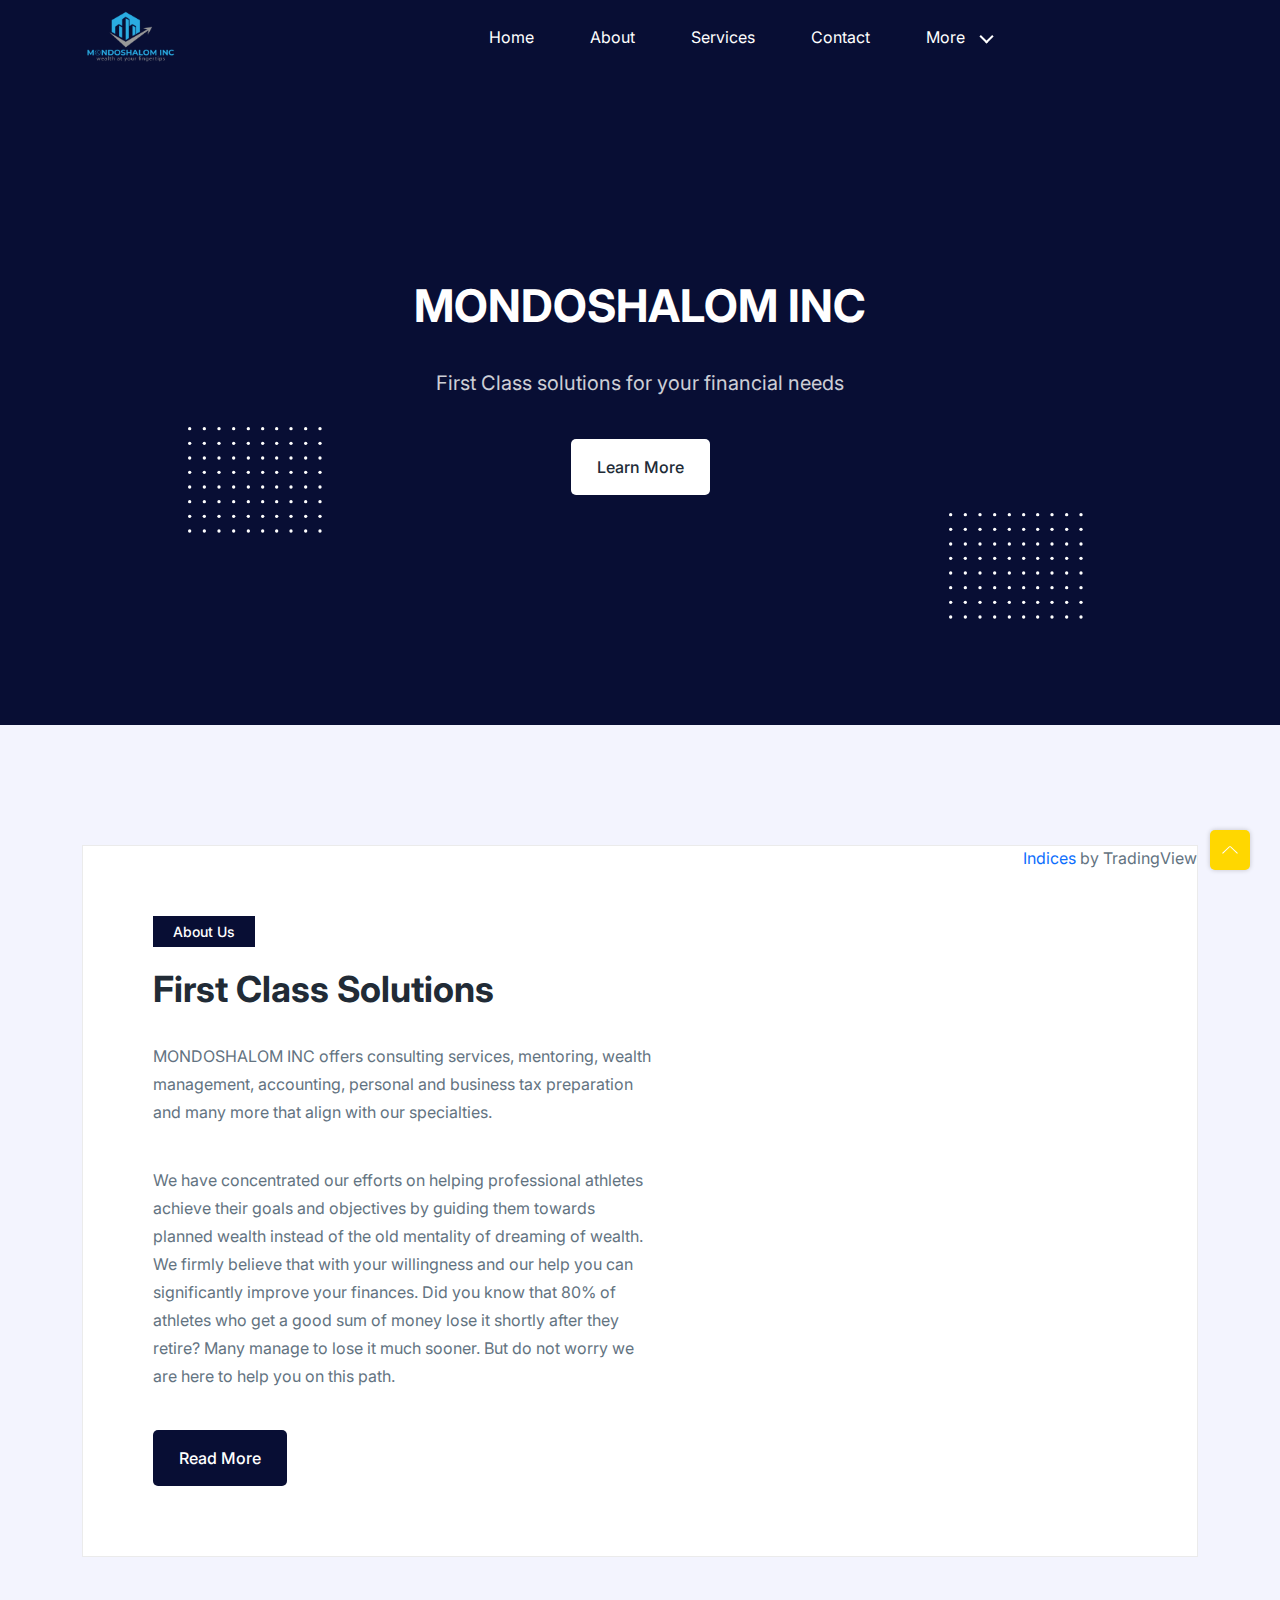
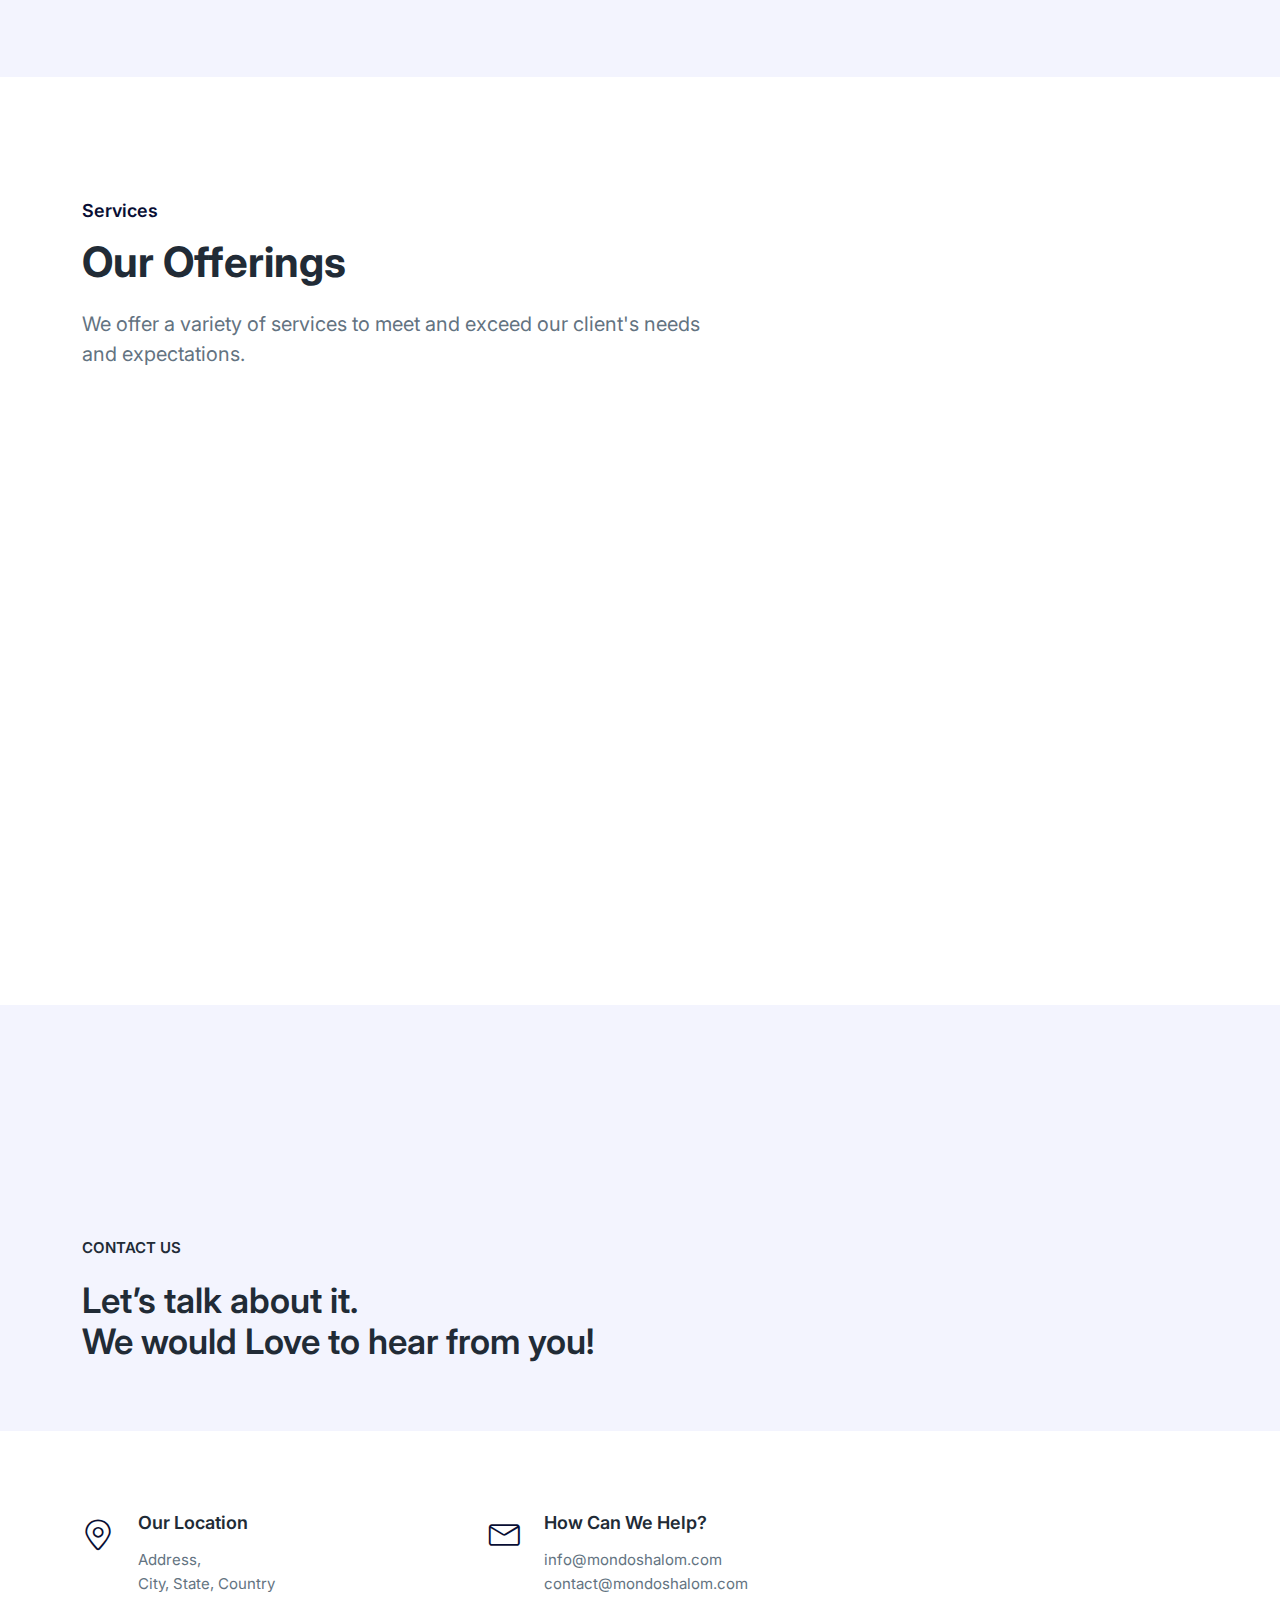
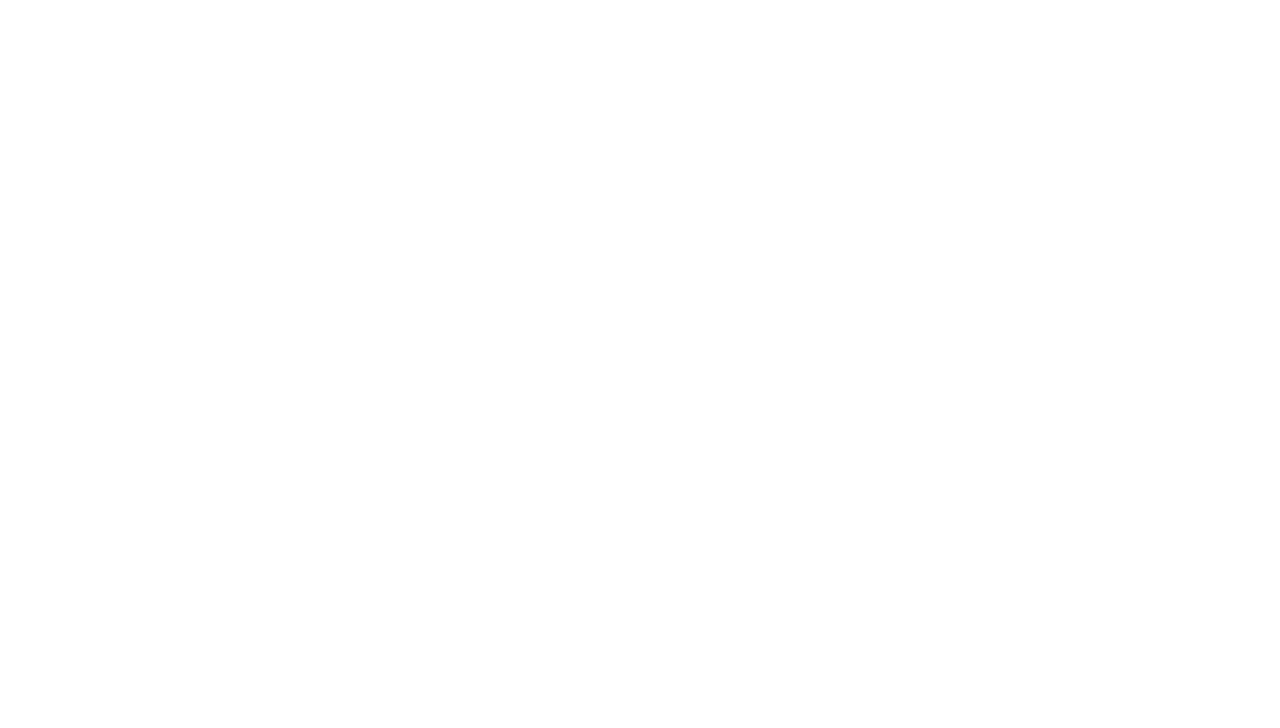
==== index.html @ 5e921f18 "Initial Upload" ====
<!DOCTYPE html>
<html lang="en">
  <head>
    <meta charset="UTF-8" />
    <meta http-equiv="X-UA-Compatible" content="IE=edge" />
    <meta name="viewport" content="width=device-width, initial-scale=1.0" />
    <title>MONDOSHALOM | Financial Services</title>

    <!-- Primary Meta Tags -->
<meta name="title" content="MONDOSHALOM">
<meta name="description" content="First Class solutions for your financial needs">

<!-- Open Graph / Facebook -->
<meta property="og:type" content="website">
<meta property="og:url" content="mondoshalom.com">
<meta property="og:title" content="MONDOSHALOM">
<meta property="og:description" content="First Class solutions for your financial needs">
<meta property="og:image" content="https://mondoshalom.com/logo.png">

<!-- Twitter -->
<meta property="twitter:card" content="summary_large_image">
<meta property="twitter:url" content="mondoshalom.com">
<meta property="twitter:title" content="MONDOSHALOM">
<meta property="twitter:description" content="First Class solutions for your financial needs">
<meta property="twitter:image" content="https://mondoshalom.com/logo.png">

    <!--====== Favicon Icon ======-->
    <link
      rel="shortcut icon"
      href="assets/images/favicon.svg"
      type="image/svg"
    />

    <!-- ===== All CSS files ===== -->
    <link rel="stylesheet" href="assets/css/bootstrap.min.css" />
    <link rel="stylesheet" href="assets/css/animate.css" />
    <link rel="stylesheet" href="assets/css/lineicons.css" />
    <link rel="stylesheet" href="assets/css/ud-styles.css" />

    <!-- ==== CoinMarketCap ==== -->
    <script type="text/javascript" src="https://files.coinmarketcap.com/static/widget/coinMarquee.js"></script>
  </head>
  <body>
    <!-- ====== Header Start ====== -->
    <header class="ud-header">
      <div class="container">
        <div class="row">
          <div class="col-lg-12">
            <nav class="navbar navbar-expand-lg">
              <a class="navbar-brand" href="index.html">
                <img src="assets/images/logo/logo.svg" alt="Logo" />
              </a>
              <button class="navbar-toggler">
                <span class="toggler-icon"> </span>
                <span class="toggler-icon"> </span>
                <span class="toggler-icon"> </span>
              </button>

              <div class="navbar-collapse">
                <ul id="nav" class="navbar-nav mx-auto">
                  <li class="nav-item">
                    <a class="ud-menu-scroll" href="#home">Home</a>
                  </li>
                  <li class="nav-item">
                    <a class="ud-menu-scroll" href="#about">About</a>
                  </li>
                  <li class="nav-item">
                    <a class="ud-menu-scroll" href="#services">Services</a>
                  </li>
                  <li class="nav-item">
                    <a class="ud-menu-scroll" href="#contact">Contact</a>
                  </li>
                  <li class="nav-item nav-item-has-children">
                    <a href="javascript:void(0)"> More </a>
                    <ul class="ud-submenu">
                      <!--
                      <li class="ud-submenu-item">
                        <a href="projects.html" class="ud-submenu-link">
                          Our Projects
                        </a>
                      </li>
                      -->
                      <li class="ud-submenu-item">
                        <a href="team.html" class="ud-submenu-link">
                          Our Team
                        </a>
                      </li>
                    </ul>
                  </li>
                </ul>
              </div>

            </nav>
          </div>
        </div>
      </div>
    </header>
    <!-- ====== Header End ====== -->

    <!-- ====== Hero Start ====== -->
    <section class="ud-hero" id="home">
      <div class="container">
        <div class="row">
          <div class="col-lg-12">
            </br></br></br></br>
            <div class="ud-hero-content wow fadeInUp" data-wow-delay=".2s">
              <h1 class="ud-hero-title">
                MONDOSHALOM INC
              </h1>
              <p class="ud-hero-desc">
                First Class solutions for your financial needs
              </p>
              <ul class="ud-hero-buttons">
                <li>
                  <a href="#about" class="ud-main-btn ud-white-btn">
                    Learn More
                  </a>
                </li>
              </ul>
            </div>
            <div class="ud-hero-image wow fadeInUp" data-wow-delay=".25s">
              <!--<img src="assets/images/hero/hero-image.svg" alt="hero-image" />-->
              <img
                src="assets/images/hero/dotted-shape.svg"
                alt="shape"
                class="shape shape-1"
              />
              <img
                src="assets/images/hero/dotted-shape.svg"
                alt="shape"
                class="shape shape-2"
              />
            </div>
            </br></br></br></br></br></br></br></br>
          </div>
        </div>
      </div>
      <!-- ====== CoinMarketCap Marquee (Top 25) ====== -->
      <div id="coinmarketcap-widget-marquee" coins="1,1027,825,3408,1839,4687,52,2010,5426,74,6636,3890,4943,5994,1958,5805,1321,3957,3717,7083,2,3794,4195,1975,6535" currency="USD" theme="dark" transparent="false" show-symbol-logo="true"></div>
    </section>
    <!-- ====== Hero End ====== -->

    <!-- ====== About Start ====== -->
    <section id="about" class="ud-about">
      <div class="container">
        <div class="ud-about-wrapper wow fadeInUp" data-wow-delay=".2s">
          <div class="ud-about-content-wrapper">
            <div class="ud-about-content">
              <span class="tag">About Us</span>
              <h2>First Class Solutions</h2>
              <p>
                MONDOSHALOM INC offers consulting services, mentoring, wealth management, accounting, personal and business tax preparation and many more that align with our specialties.
              </p>

              <p>
                We have concentrated our efforts on helping professional athletes achieve their goals and objectives by guiding them towards planned wealth instead of the old mentality of dreaming of wealth. We firmly believe that with your willingness and our help you can significantly improve your finances. Did you know that 80% of athletes who get a good sum of money lose it shortly after they retire? Many manage to lose it much sooner. But do not worry we are here to help you on this path.
              </p>
              <a href="#services" class="ud-main-btn">Read More</a>
            </div>
          </div>
          <!--
          <div class="ud-about-image">
            <img src="assets/images/about/about-image.svg" alt="about-image" />
          </div>
          -->
          <div class="ud-about-image">
            <!-- TradingView Widget BEGIN -->
            <div class="tradingview-widget-container">
              <div class="tradingview-widget-container__widget"></div>
              <div class="tradingview-widget-copyright"><a href="https://www.tradingview.com/markets/indices/" rel="noopener" target="_blank"><span class="blue-text">Indices</span></a> by TradingView</div>
              <script type="text/javascript" src="https://s3.tradingview.com/external-embedding/embed-widget-market-overview.js" async>
              {
              "colorTheme": "light",
              "dateRange": "12M",
              "showChart": true,
              "locale": "en",
              "width": "350px",
              "height": "450px",
              "largeChartUrl": "",
              "isTransparent": false,
              "showSymbolLogo": true,
              "showFloatingTooltip": false,
              "plotLineColorGrowing": "rgba(41, 98, 255, 1)",
              "plotLineColorFalling": "rgba(41, 98, 255, 1)",
              "gridLineColor": "rgba(240, 243, 250, 0)",
              "scaleFontColor": "rgba(120, 123, 134, 1)",
              "belowLineFillColorGrowing": "rgba(41, 98, 255, 0.12)",
              "belowLineFillColorFalling": "rgba(41, 98, 255, 0.12)",
              "belowLineFillColorGrowingBottom": "rgba(41, 98, 255, 0)",
              "belowLineFillColorFallingBottom": "rgba(41, 98, 255, 0)",
              "symbolActiveColor": "rgba(41, 98, 255, 0.12)",
              "tabs": [
                {
                  "title": "Indices",
                  "symbols": [
                    {
                      "s": "FOREXCOM:SPXUSD",
                      "d": "S&P 500"
                    },
                    {
                      "s": "FOREXCOM:NSXUSD",
                      "d": "US 100"
                    },
                    {
                      "s": "FOREXCOM:DJI",
                      "d": "Dow 30"
                    },
                    {
                      "s": "INDEX:NKY",
                      "d": "Nikkei 225"
                    },
                    {
                      "s": "INDEX:DEU40",
                      "d": "DAX Index"
                    },
                    {
                      "s": "FOREXCOM:UKXGBP",
                      "d": "UK 100"
                    }
                  ],
                  "originalTitle": "Indices"
                }
              ]
            }
              </script>
            </div>
            <!-- TradingView Widget END -->
          </div>

        </div>
      </div>
    </section>
    <!-- ====== About End ====== -->

    <!-- ====== Features Start ====== -->
    <section id="services" class="ud-features">
      <div class="container">
        <div class="row">
          <div class="col-lg-12">
            <div class="ud-section-title">
              <span>Services</span>
              <h2>Our Offerings</h2>
              <p>
                We offer a variety of services to meet and exceed our client's needs and expectations. 
              </p>
            </div>
          </div>
        </div>
        <div class="row">
          <div class="col-xl-3 col-lg-3 col-sm-6">
            <div class="ud-single-feature wow fadeInUp" data-wow-delay=".1s">
              <div class="ud-feature-icon">
                <i class="lni lni-consulting"></i>
              </div>
              <div class="ud-feature-content">
                <h3 class="ud-feature-title">Consulting Services</h3>
                <p class="ud-feature-desc">
                  We have answers to all your finacial questions.
                </p>
              </div>
            </div>
          </div>
          <div class="col-xl-3 col-lg-3 col-sm-6">
            <div class="ud-single-feature wow fadeInUp" data-wow-delay=".15s">
              <div class="ud-feature-icon">
                <i class="lni lni-money-protection"></i>
              </div>
              <div class="ud-feature-content">
                <h3 class="ud-feature-title">Wealth Management</h3>
                <p class="ud-feature-desc">
                  Best-in-class strategies to help you manage your wealth.
                </p>
              </div>
            </div>
          </div>
          <div class="col-xl-3 col-lg-3 col-sm-6">
            <div class="ud-single-feature wow fadeInUp" data-wow-delay=".2s">
              <div class="ud-feature-icon">
                <i class="lni lni-support"></i>
              </div>
              <div class="ud-feature-content">
                <h3 class="ud-feature-title">Mentoring</h3>
                <p class="ud-feature-desc">
                  Need a mentor? You came to the right place. 
                </p>
              </div>
            </div>
          </div>
          <div class="col-xl-3 col-lg-3 col-sm-6">
            <div class="ud-single-feature wow fadeInUp" data-wow-delay=".25s">
              <div class="ud-feature-icon">
                <i class="lni lni-files"></i>
              </div>
              <div class="ud-feature-content">
                <h3 class="ud-feature-title">Accounting</h3>
                <p class="ud-feature-desc">
                  Help you to learn how to manage your finaces.
                </p>
              </div>
            </div>
          </div>
          <div class="col-xl-3 col-lg-3 col-sm-6">
            <div class="ud-single-feature wow fadeInUp" data-wow-delay=".25s">
              <div class="ud-feature-icon">
                <i class="lni lni-layers"></i>
              </div>
              <div class="ud-feature-content">
                <h3 class="ud-feature-title">Personal Tax Prep</h3>
                <p class="ud-feature-desc">
                  Personal tax preparation assistance.
                </p>
              </div>
            </div>
          </div>
          <div class="col-xl-3 col-lg-3 col-sm-6">
            <div class="ud-single-feature wow fadeInUp" data-wow-delay=".25s">
              <div class="ud-feature-icon">
                <i class="lni lni-layers"></i>
              </div>
              <div class="ud-feature-content">
                <h3 class="ud-feature-title">Business Tax Prep</h3>
                <p class="ud-feature-desc">
                  Tax preparation assistance for your business.
                </p>
              </div>
            </div>
          </div>
          <div class="col-xl-3 col-lg-3 col-sm-6">
            <div class="ud-single-feature wow fadeInUp" data-wow-delay=".25s">
              <div class="ud-feature-icon">
                <i class="lni lni-checkmark-circle"></i>
              </div>
              <div class="ud-feature-content">
                <h3 class="ud-feature-title">And more</h3>
                <p class="ud-feature-desc">
                  <a href="#contact">Inquire</a> to learn what else we can offer you.
                </p>
              </div>
            </div>
          </div>
        </div>
      </div>
    </section>
    <!-- ====== Features End ====== -->

    <!-- ====== FAQ Start ====== -->
    <!--
    <section id="faq" class="ud-faq">
      <div class="shape">
        <img src="assets/images/faq/shape.svg" alt="shape" />
      </div>
      <div class="container">
        <div class="row">
          <div class="col-lg-12">
            <div class="ud-section-title text-center mx-auto">
              <span>FAQ</span>
              <h2>Any Questions? Answered</h2>
              <p>
                Don't see your questions listed here? Send us a <a href="#contact">message</a> and we will get in touch with you. 
              </p>
            </div>
          </div>
        </div>

        <div class="row">
          <div class="col-lg-6">
            <div class="ud-single-faq wow fadeInUp" data-wow-delay=".1s">
              <div class="accordion">
                <button
                  class="ud-faq-btn collapsed"
                  data-bs-toggle="collapse"
                  data-bs-target="#collapseOne"
                >
                  <span class="icon flex-shrink-0">
                    <i class="lni lni-chevron-down"></i>
                  </span>
                  <span>FAQ 1</span>
                </button>
                <div id="collapseOne" class="accordion-collapse collapse">
                  <div class="ud-faq-body">
                    Lorem Ipsum is simply dummy text of the printing and
                    typesetting industry. Lorem Ipsum has been the industry's
                    standard dummy text ever since the 1500s, when an unknown
                    printer took a galley of type and scrambled it to make a
                    type specimen book.
                  </div>
                </div>
              </div>
            </div>
            <div class="ud-single-faq wow fadeInUp" data-wow-delay=".15s">
              <div class="accordion">
                <button
                  class="ud-faq-btn collapsed"
                  data-bs-toggle="collapse"
                  data-bs-target="#collapseTwo"
                >
                  <span class="icon flex-shrink-0">
                    <i class="lni lni-chevron-down"></i>
                  </span>
                  <span>FAQ 2</span>
                </button>
                <div id="collapseTwo" class="accordion-collapse collapse">
                  <div class="ud-faq-body">
                    Lorem Ipsum is simply dummy text of the printing and
                    typesetting industry. Lorem Ipsum has been the industry's
                    standard dummy text ever since the 1500s, when an unknown
                    printer took a galley of type and scrambled it to make a
                    type specimen book.
                  </div>
                </div>
              </div>
            </div>
            <div class="ud-single-faq wow fadeInUp" data-wow-delay=".2s">
              <div class="accordion">
                <button
                  class="ud-faq-btn collapsed"
                  data-bs-toggle="collapse"
                  data-bs-target="#collapseThree"
                >
                  <span class="icon flex-shrink-0">
                    <i class="lni lni-chevron-down"></i>
                  </span>
                  <span>FAQ 3</span>
                </button>
                <div id="collapseThree" class="accordion-collapse collapse">
                  <div class="ud-faq-body">
                    Lorem Ipsum is simply dummy text of the printing and
                    typesetting industry. Lorem Ipsum has been the industry's
                    standard dummy text ever since the 1500s, when an unknown
                    printer took a galley of type and scrambled it to make a
                    type specimen book.
                  </div>
                </div>
              </div>
            </div>
          </div>
          <div class="col-lg-6">
            <div class="ud-single-faq wow fadeInUp" data-wow-delay=".1s">
              <div class="accordion">
                <button
                  class="ud-faq-btn collapsed"
                  data-bs-toggle="collapse"
                  data-bs-target="#collapseFour"
                >
                  <span class="icon flex-shrink-0">
                    <i class="lni lni-chevron-down"></i>
                  </span>
                  <span>FAQ 4</span>
                </button>
                <div id="collapseFour" class="accordion-collapse collapse">
                  <div class="ud-faq-body">
                    Lorem Ipsum is simply dummy text of the printing and
                    typesetting industry. Lorem Ipsum has been the industry's
                    standard dummy text ever since the 1500s, when an unknown
                    printer took a galley of type and scrambled it to make a
                    type specimen book.
                  </div>
                </div>
              </div>
            </div>
            <div class="ud-single-faq wow fadeInUp" data-wow-delay=".15s">
              <div class="accordion">
                <button
                  class="ud-faq-btn collapsed"
                  data-bs-toggle="collapse"
                  data-bs-target="#collapseFive"
                >
                  <span class="icon flex-shrink-0">
                    <i class="lni lni-chevron-down"></i>
                  </span>
                  <span>FAQ 5</span>
                </button>
                <div id="collapseFive" class="accordion-collapse collapse">
                  <div class="ud-faq-body">
                    Lorem Ipsum is simply dummy text of the printing and
                    typesetting industry. Lorem Ipsum has been the industry's
                    standard dummy text ever since the 1500s, when an unknown
                    printer took a galley of type and scrambled it to make a
                    type specimen book.
                  </div>
                </div>
              </div>
            </div>
            <div class="ud-single-faq wow fadeInUp" data-wow-delay=".2s">
              <div class="accordion">
                <button
                  class="ud-faq-btn collapsed"
                  data-bs-toggle="collapse"
                  data-bs-target="#collapseSix"
                >
                  <span class="icon flex-shrink-0">
                    <i class="lni lni-chevron-down"></i>
                  </span>
                  <span>FAQ 6</span>
                </button>
                <div id="collapseSix" class="accordion-collapse collapse">
                  <div class="ud-faq-body">
                    Lorem Ipsum is simply dummy text of the printing and
                    typesetting industry. Lorem Ipsum has been the industry's
                    standard dummy text ever since the 1500s, when an unknown
                    printer took a galley of type and scrambled it to make a
                    type specimen book.
                  </div>
                </div>
              </div>
            </div>
          </div>
        </div>
      </div>
    </section>
    -->
    <!-- ====== FAQ End ====== -->

    <!-- ====== Testimonials Start ====== -->
    <!--
    <section id="testimonials" class="ud-testimonials">
      <div class="container">
        <div class="row">
          <div class="col-lg-12">
            <div class="ud-section-title mx-auto text-center">
              <span>Testimonials</span>
              <h2>What our Customers Are Saying</h2>
              <p>
                Here's why you should work with us.
              </p>
            </div>
          </div>
        </div>

        <div class="row">
          <div class="col-lg-4 col-md-6">
            <div
              class="ud-single-testimonial wow fadeInUp"
              data-wow-delay=".1s"
            >
              <div class="ud-testimonial-ratings">
                <i class="lni lni-star-filled"></i>
                <i class="lni lni-star-filled"></i>
                <i class="lni lni-star-filled"></i>
                <i class="lni lni-star-filled"></i>
                <i class="lni lni-star-filled"></i>
              </div>
              <div class="ud-testimonial-content">
                <p>
                  “Our members are so impressed. It's intuitive. It's clean.
                  It's distraction free. If you're building a community.
                </p>
              </div>
              <div class="ud-testimonial-info">
                <div class="ud-testimonial-image">
                  <img
                    src="assets/images/testimonials/author-01.png"
                    alt="author"
                  />
                </div>
                <div class="ud-testimonial-meta">
                  <h4>Sabo Masties</h4>
                  <p>Founder @UIdeck</p>
                </div>
              </div>
            </div>
          </div>
          <div class="col-lg-4 col-md-6">
            <div
              class="ud-single-testimonial wow fadeInUp"
              data-wow-delay=".15s"
            >
              <div class="ud-testimonial-ratings">
                <i class="lni lni-star-filled"></i>
                <i class="lni lni-star-filled"></i>
                <i class="lni lni-star-filled"></i>
                <i class="lni lni-star-filled"></i>
                <i class="lni lni-star-filled"></i>
              </div>
              <div class="ud-testimonial-content">
                <p>
                  “Our members are so impressed. It's intuitive. It's clean.
                  It's distraction free. If you're building a community.
                </p>
              </div>
              <div class="ud-testimonial-info">
                <div class="ud-testimonial-image">
                  <img
                    src="assets/images/testimonials/author-02.png"
                    alt="author"
                  />
                </div>
                <div class="ud-testimonial-meta">
                  <h4>Margin Gesmu</h4>
                  <p>Founder @Lineicons</p>
                </div>
              </div>
            </div>
          </div>
          <div class="col-lg-4 col-md-6">
            <div
              class="ud-single-testimonial wow fadeInUp"
              data-wow-delay=".2s"
            >
              <div class="ud-testimonial-ratings">
                <i class="lni lni-star-filled"></i>
                <i class="lni lni-star-filled"></i>
                <i class="lni lni-star-filled"></i>
                <i class="lni lni-star-filled"></i>
                <i class="lni lni-star-filled"></i>
              </div>
              <div class="ud-testimonial-content">
                <p>
                  “Our members are so impressed. It's intuitive. It's clean.
                  It's distraction free. If you're building a community.
                </p>
              </div>
              <div class="ud-testimonial-info">
                <div class="ud-testimonial-image">
                  <img
                    src="assets/images/testimonials/author-03.png"
                    alt="author"
                  />
                </div>
                <div class="ud-testimonial-meta">
                  <h4>William Smith</h4>
                  <p>Founder @GrayGrids</p>
                </div>
              </div>
            </div>
          </div>
        </div>
        <div class="row">
          <div class="col-lg-12">
            <div class="ud-brands wow fadeInUp" data-wow-delay=".2s">
              <div class="ud-title">
                <h6>Trusted and Used by</h6>
              </div>
              <div class="ud-brands-logo">
                <div class="ud-single-logo">
                  <img src="assets/images/brands/ayroui.svg" alt="ayroui" />
                </div>
                <div class="ud-single-logo">
                  <img src="assets/images/brands/uideck.svg" alt="uideck" />
                </div>
                <div class="ud-single-logo">
                  <img
                    src="assets/images/brands/graygrids.svg"
                    alt="graygrids"
                  />
                </div>
                <div class="ud-single-logo">
                  <img
                    src="assets/images/brands/lineicons.svg"
                    alt="lineicons"
                  />
                </div>
                <div class="ud-single-logo">
                  <img
                    src="assets/images/brands/ecommerce-html.svg"
                    alt="ecommerce-html"
                  />
                </div>
              </div>
            </div>
          </div>
        </div>
      </div>
    </section>
    -->
    <!-- ====== Testimonials End ====== -->

    <!-- ====== Contact Start ====== -->
    <section id="contact" class="ud-contact">
      <div class="container">
        <div class="row align-items-center">
          <div class="col-xl-8 col-lg-7">
            <div class="ud-contact-content-wrapper">
              <div class="ud-contact-title">
                <span>CONTACT US</span>
                <h2>
                  Let’s talk about it.<br />
                  We would Love to hear from you!
                </h2>
              </div>
              <div class="ud-contact-info-wrapper">
                <div class="ud-single-info">
                  <div class="ud-info-icon">
                    <i class="lni lni-map-marker"></i>
                  </div>
                  <div class="ud-info-meta">
                    <h5>Our Location</h5>
                    <p>Address,</br> City, State, Country</p>
                  </div>
                </div>
                <div class="ud-single-info">
                  <div class="ud-info-icon">
                    <i class="lni lni-envelope"></i>
                  </div>
                  <div class="ud-info-meta">
                    <h5>How Can We Help?</h5>
                    <p>info@mondoshalom.com</p>
                    <p>contact@mondoshalom.com</p>
                  </div>
                </div>
              </div>
            </div>
          </div>
          <div class="col-xl-4 col-lg-5">
            <div
              class="ud-contact-form-wrapper wow fadeInUp"
              data-wow-delay=".2s"
            >
              <h3 class="ud-contact-form-title">Send us a Message</h3>
              <form class="ud-contact-form">
                <div class="ud-form-group">
                  <label for="fullName">Full Name*</label>
                  <input
                    type="text"
                    name="fullName"
                    placeholder="Adam Gelius"
                  />
                </div>
                <div class="ud-form-group">
                  <label for="email">Email*</label>
                  <input
                    type="email"
                    name="email"
                    placeholder="example@yourmail.com"
                  />
                </div>
                <div class="ud-form-group">
                  <label for="phone">Phone*</label>
                  <input
                    type="text"
                    name="phone"
                    placeholder="+885 1254 5211 552"
                  />
                </div>
                <div class="ud-form-group">
                  <label for="message">Message*</label>
                  <textarea
                    name="message"
                    rows="1"
                    placeholder="type your message here"
                  ></textarea>
                </div>
                <div class="ud-form-group mb-0">
                  <button type="submit" class="ud-main-btn">
                    Send Message
                  </button>
                </div>
              </form>
            </div>
          </div>
        </div>
      </div>
    </section>
    <!-- ====== Contact End ====== -->

    <!-- ====== Footer Start ====== -->
    <footer class="ud-footer wow fadeInUp" data-wow-delay=".15s" style="background-color: black;">
      <div class="shape shape-1">
        <img src="assets/images/footer/shape-1.svg" alt="shape" />
      </div>
      <div class="shape shape-2">
        <img src="assets/images/footer/shape-2.svg" alt="shape" />
      </div>
      <div class="shape shape-3">
        <img src="assets/images/footer/shape-3.svg" alt="shape" />
      </div>
      <div class="ud-footer-widgets">
        <div class="container">
          <div class="row">
            <div class="col-xl-3 col-lg-4 col-md-6">
              <div class="ud-widget">
                <a href="index.html" class="ud-footer-logo">
                  <img src="assets/images/logo/logo.svg" alt="logo"/>
                </a>
                <p class="ud-widget-desc">
                  We offer First Class solutions for your financial needs.
                </p>
                <ul class="ud-widget-socials">
                  <li>
                    <a href="#">
                      <i class="lni lni-facebook-filled"></i>
                    </a>
                  </li>
                  <li>
                    <a href="#">
                      <i class="lni lni-twitter-filled"></i>
                    </a>
                  </li>
                  <li>
                    <a href="#">
                      <i class="lni lni-instagram-filled"></i>
                    </a>
                  </li>
                  <li>
                    <a href="#">
                      <i class="lni lni-linkedin-original"></i>
                    </a>
                  </li>
                </ul>
              </div>
            </div>

            <div class="col-xl-2 col-lg-3 col-md-6 col-sm-6">
              <div class="ud-widget">
                <h5 class="ud-widget-title">Menu</h5>
                <ul class="ud-widget-links">
                  <li>
                    <a href="#">Home</a>
                  </li>
                  <li>
                    <a href="#about">About</a>
                  </li>
                  <li>
                    <a href="#services">Services</a>
                  </li>
                  <li>
                    <a href="#contact">Contact</a>
                  </li>
                </ul>
              </div>
            </div>
            <div class="col-xl-2 col-lg-3 col-md-6 col-sm-6">
              <div class="ud-widget">
                <h5 class="ud-widget-title">Features</h5>
                <ul class="ud-widget-links">
                  <li>
                    <a href="team.html">Our Team</a>
                  </li>
                  <!--
                  <li>
                    <a href="projects.html">Our Projects</a>
                  </li>
                  -->
                </ul>
              </div>
            </div>
          </div>
        </div>
      </div>
      <div class="ud-footer-bottom">
        <div class="container">
          <div class="row">
            <div class="col-md-8">
              <ul class="ud-footer-bottom-left">
                <li>
                  <a href="javascript:void(0)">Privacy policy</a>
                </li>
                <li>
                  <a href="javascript:void(0)">Support policy</a>
                </li>
                <li>
                  <a href="javascript:void(0)">Terms of service</a>
                </li>
              </ul>
            </div>
            <div class="col-md-4">
              <p class="ud-footer-bottom-right">
                Copyright © 2022
                <a href="#" style="color:green;">MondoShalom</a>
              </p>
            </div>
          </div>
        </div>
      </div>
    </footer>
    <!-- ====== Footer End ====== -->

    <!-- ====== Back To Top Start ====== -->
    <a href="javascript:void(0)" class="back-to-top">
      <i class="lni lni-chevron-up"> </i>
    </a>
    <!-- ====== Back To Top End ====== -->

    <!-- ====== All Javascript Files ====== -->
    <script src="assets/js/bootstrap.bundle.min.js"></script>
    <script src="assets/js/wow.min.js"></script>
    <script src="assets/js/main.js"></script>
    <script>
      // ==== for menu scroll
      const pageLink = document.querySelectorAll(".ud-menu-scroll");

      pageLink.forEach((elem) => {
        elem.addEventListener("click", (e) => {
          e.preventDefault();
          document.querySelector(elem.getAttribute("href")).scrollIntoView({
            behavior: "smooth",
            offsetTop: 1 - 60,
          });
        });
      });

      // section menu active
      function onScroll(event) {
        const sections = document.querySelectorAll(".ud-menu-scroll");
        const scrollPos =
          window.pageYOffset ||
          document.documentElement.scrollTop ||
          document.body.scrollTop;

        for (let i = 0; i < sections.length; i++) {
          const currLink = sections[i];
          const val = currLink.getAttribute("href");
          const refElement = document.querySelector(val);
          const scrollTopMinus = scrollPos + 73;
          if (
            refElement.offsetTop <= scrollTopMinus &&
            refElement.offsetTop + refElement.offsetHeight > scrollTopMinus
          ) {
            document
              .querySelector(".ud-menu-scroll")
              .classList.remove("active");
            currLink.classList.add("active");
          } else {
            currLink.classList.remove("active");
          }
        }
      }

      window.document.addEventListener("scroll", onScroll);
    </script>
  </body>
</html>
---- assets/css/ud-styles.css ----
/* =======

	Template Name: Play Bootstrap
	Author: UIdeck
	Author URI: https://uideck.com/
	Support: https://github.com/uideck/
	Version: 1.0

======== */
/*===========================
  COMMON css 
===========================*/
@import url("https://fonts.googleapis.com/css2?family=Inter:wght@200;300;400;500;600;700;800;900&display=swap");
:root {
  --font: "Inter", sans-serif;
  --body-color: #637381;
  --heading-color: #212b36;
  --primary-color: #080e34;
  --white: #ffffff;
}

body {
  font-family: var(--font);
  font-weight: normal;
  font-style: normal;
  color: var(--body-color);
  overflow-x: hidden;
}

* {
  margin: 0;
  padding: 0;
  -webkit-box-sizing: border-box;
  box-sizing: border-box;
}

img {
  max-width: 100%;
}

a,
button,
input,
textarea {
  -webkit-transition: all 0.3s ease-out 0s;
  transition: all 0.3s ease-out 0s;
}

a,
a:focus,
input:focus,
textarea:focus,
button:focus,
.navbar-toggler:focus {
  text-decoration: none;
  outline: none;
  -webkit-box-shadow: none;
          box-shadow: none;
}

a:focus,
a:hover {
  text-decoration: none;
}

i,
span,
a {
  display: inline-block;
}

audio,
canvas,
iframe,
img,
svg,
video {
  vertical-align: middle;
}

h1,
h2,
h3,
h4,
h5,
h6 {
  font-weight: 700;
  color: var(--heading-color);
  margin: 0px;
}

h1 {
  font-size: 48px;
}

h2 {
  font-size: 36px;
}

h3 {
  font-size: 28px;
}

h4 {
  font-size: 22px;
}

h5 {
  font-size: 18px;
}

h6 {
  font-size: 16px;
}

ul,
ol {
  margin: 0px;
  padding: 0px;
  list-style-type: none;
}

p {
  font-size: 16px;
  font-weight: 400;
  line-height: 26px;
  color: var(--body-color);
  margin: 0px;
}

.bg_cover {
  background-position: center center;
  background-size: cover;
  background-repeat: no-repeat;
  width: 100%;
  height: 100%;
}

/*===== All Button Style =====*/
.ud-main-btn {
  display: inline-block;
  text-align: center;
  white-space: nowrap;
  vertical-align: middle;
  font-weight: 500;
  font-size: 16px;
  border-radius: 5px;
  padding: 15px 25px;
  border: 1px solid transparent;
  color: var(--white);
  cursor: pointer;
  z-index: 5;
  -webkit-transition: all 0.4s ease-out 0s;
  transition: all 0.4s ease-out 0s;
  background: var(--primary-color);
}

.ud-main-btn:hover {
  color: var(--white);
  background: var(--heading-color);
}

@media (max-width: 767px) {
  .container {
    padding-left: 40px;
    padding-right: 40px;
  }
}

@media only screen and (min-width: 576px) and (max-width: 767px) {
  .container {
    padding-left: 20px;
    padding-right: 20px;
  }
}

.back-to-top {
  width: 40px;
  height: 40px;
  line-height: 40px;
  background: #ffd700;
  -webkit-box-shadow: 0px 0px 5px rgba(0, 0, 0, 0.2);
          box-shadow: 0px 0px 5px rgba(0, 0, 0, 0.2);
  text-align: center;
  -webkit-box-pack: center;
      -ms-flex-pack: center;
          justify-content: center;
  -webkit-box-align: center;
      -ms-flex-align: center;
          align-items: center;
  border-radius: 5px;
  position: fixed;
  right: 30px;
  bottom: 30px;
  z-index: 99;
  color: var(--white);
}

.back-to-top:hover {
  color: var(--white);
  background: var(--heading-color);
}

/* ===== Header CSS ===== */
.ud-header {
  position: absolute;
  top: 0;
  left: 0;
  width: 100%;
  z-index: 99;
  -webkit-transition: all 0.3s ease-out 0s;
  transition: all 0.3s ease-out 0s;
}

.sticky {
  position: fixed;
  z-index: 99;
  background-color: rgba(255, 255, 255, 0.8);
  -webkit-backdrop-filter: blur(5px);
          backdrop-filter: blur(5px);
  -webkit-box-shadow: inset 0 -1px 0 0 rgba(0, 0, 0, 0.1);
  box-shadow: inset 0 -1px 0 0 rgba(0, 0, 0, 0.1);
  -webkit-transition: all 0.3s ease-out 0s;
  transition: all 0.3s ease-out 0s;
}

.sticky .navbar {
  padding: 0;
}

.navbar {
  padding: 0px 0;
  border-radius: 5px;
  position: relative;
  -webkit-transition: all 0.3s ease-out 0s;
  transition: all 0.3s ease-out 0s;
}

.navbar-brand {
  padding: 0;
}

@media only screen and (min-width: 768px) and (max-width: 991px), (max-width: 767px) {
  .navbar-brand {
    padding: 5px 0px;
  }
}

.navbar-brand img {
  max-width: 160px;
}

.navbar-toggler {
  padding: 0;
}

.navbar-toggler .toggler-icon {
  width: 30px;
  height: 2px;
  background-color: var(--white);
  display: block;
  margin: 5px 0;
  position: relative;
  -webkit-transition: all 0.3s ease-out 0s;
  transition: all 0.3s ease-out 0s;
}

.navbar-toggler.active .toggler-icon:nth-of-type(1) {
  -webkit-transform: rotate(45deg);
  transform: rotate(45deg);
  top: 7px;
}

.navbar-toggler.active .toggler-icon:nth-of-type(2) {
  opacity: 0;
}

.navbar-toggler.active .toggler-icon:nth-of-type(3) {
  -webkit-transform: rotate(135deg);
  transform: rotate(135deg);
  top: -7px;
}

@media only screen and (min-width: 768px) and (max-width: 991px), (max-width: 767px) {
  .navbar-collapse {
    position: absolute;
    top: 100%;
    right: 0;
    max-width: 300px;
    width: 100%;
    background-color: var(--white);
    z-index: 9;
    -webkit-box-shadow: 0px 15px 20px 0px rgba(0, 0, 0, 0.1);
    box-shadow: 0px 15px 20px 0px rgba(0, 0, 0, 0.1);
    padding: 0px;
    display: none;
    border-radius: 5px;
  }
  .navbar-collapse.show {
    display: block;
  }
}

@media only screen and (min-width: 768px) and (max-width: 991px), (max-width: 767px) {
  .navbar-nav {
    padding: 20px 30px;
  }
}

.navbar-nav .nav-item {
  position: relative;
  padding: 0px 20px;
}

@media only screen and (min-width: 992px) and (max-width: 1199px) {
  .navbar-nav .nav-item {
    padding: 0px 12px;
  }
}

@media only screen and (min-width: 768px) and (max-width: 991px), (max-width: 767px) {
  .navbar-nav .nav-item {
    padding: 0px;
  }
}

.navbar-nav .nav-item > a {
  font-size: 16px;
  font-weight: 400;
  color: var(--white);
  -webkit-transition: all 0.3s ease-out 0s;
  transition: all 0.3s ease-out 0s;
  padding: 25px 8px;
  position: relative;
}

@media only screen and (min-width: 768px) and (max-width: 991px), (max-width: 767px) {
  .navbar-nav .nav-item > a {
    display: block;
    padding: 8px 0;
    color: var(--heading-color);
  }
}

.navbar-nav .nav-item > a:hover, .navbar-nav .nav-item > a.active {
  color: var(--white);
  opacity: 0.5;
}

@media only screen and (min-width: 768px) and (max-width: 991px), (max-width: 767px) {
  .navbar-nav .nav-item > a:hover, .navbar-nav .nav-item > a.active {
    color: var(--primary-color);
    opacity: 1;
  }
}

.navbar-nav .nav-item .ud-submenu {
  position: absolute;
  width: 250px;
  background: var(--white);
  top: 110%;
  padding: 20px 30px;
  -webkit-box-shadow: 0 15px 44px rgba(140, 140, 140, 0.18);
          box-shadow: 0 15px 44px rgba(140, 140, 140, 0.18);
  border-radius: 5px;
  opacity: 0;
  visibility: hidden;
  -webkit-transition: all 0.3s ease-out 0s;
  transition: all 0.3s ease-out 0s;
}

@media only screen and (min-width: 768px) and (max-width: 991px), (max-width: 767px) {
  .navbar-nav .nav-item .ud-submenu {
    position: static;
    -webkit-box-shadow: none;
            box-shadow: none;
    width: 100%;
    padding: 0px;
    opacity: 1;
    visibility: visible;
    display: none;
  }
}

.navbar-nav .nav-item .ud-submenu.show {
  display: block;
}

.navbar-nav .nav-item .ud-submenu .ud-submenu-link {
  padding: 7px 0;
  color: var(--heading-color);
  font-size: 14px;
}

.navbar-nav .nav-item .ud-submenu .ud-submenu-link:hover {
  color: var(--primary-color);
}

.navbar-nav .nav-item:hover > a {
  color: var(--white);
  opacity: 0.5;
}

@media only screen and (min-width: 768px) and (max-width: 991px), (max-width: 767px) {
  .navbar-nav .nav-item:hover > a {
    color: var(--primary-color);
    opacity: 1;
  }
}

.navbar-nav .nav-item:hover > .ud-submenu {
  opacity: 1;
  visibility: visible;
  top: 100%;
}

.navbar-nav .nav-item.nav-item-has-children > a {
  position: relative;
}

.navbar-nav .nav-item.nav-item-has-children > a::after {
  content: "";
  -webkit-box-sizing: border-box;
          box-sizing: border-box;
  position: absolute;
  width: 10px;
  height: 10px;
  border-bottom: 2px solid;
  border-right: 2px solid;
  -webkit-transform: rotate(45deg) translateY(-50%);
          transform: rotate(45deg) translateY(-50%);
  right: -15px;
  top: 50%;
  margin-top: -2px;
}

@media only screen and (min-width: 768px) and (max-width: 991px), (max-width: 767px) {
  .navbar-nav .nav-item.nav-item-has-children > a::after {
    right: 5px;
  }
}

@media only screen and (min-width: 768px) and (max-width: 991px), (max-width: 767px) {
  .navbar-btn {
    position: absolute;
    top: 50%;
    right: 50px;
    -webkit-transform: translateY(-50%);
    transform: translateY(-50%);
  }
}

.navbar-btn .ud-main-btn {
  padding: 8px 16px;
  background: transparent;
}

.navbar-btn .ud-login-btn:hover {
  opacity: 0.5;
}

.navbar-btn .ud-white-btn {
  background: rgba(255, 255, 255, 0.2);
}

.navbar-btn .ud-white-btn:hover {
  background: white;
  color: var(--heading-color);
}

.sticky .navbar-toggler .toggler-icon {
  background-color: var(--heading-color);
}

.sticky .navbar-nav .nav-item:hover > a {
  color: var(--primary-color);
  opacity: 1;
}

.sticky .navbar-nav .nav-item a {
  color: var(--heading-color);
}

.sticky .navbar-nav .nav-item a.active, .sticky .navbar-nav .nav-item a:hover {
  color: var(--primary-color);
  opacity: 1;
}

.sticky .navbar-btn .ud-main-btn.ud-login-btn {
  color: var(--heading-color);
}

.sticky .navbar-btn .ud-main-btn.ud-login-btn:hover {
  color: var(--primary-color);
  opacity: 1;
}

.sticky .navbar-btn .ud-white-btn {
  background: var(--primary-color);
  color: var(--white);
}

.sticky .navbar-btn .ud-white-btn:hover {
  background: var(--heading-color);
}

/* ===== Hero CSS ===== */
.ud-hero {
  background: var(--primary-color);
  padding-top: 180px;
}

@media only screen and (min-width: 768px) and (max-width: 991px) {
  .ud-hero {
    padding-top: 160px;
  }
}

@media (max-width: 767px) {
  .ud-hero {
    padding-top: 130px;
  }
}

.ud-hero-content {
  max-width: 780px;
  margin: auto;
  margin-bottom: 30px;
}

.ud-hero-content .ud-hero-title {
  color: var(--white);
  font-weight: 700;
  font-size: 45px;
  line-height: 60px;
  text-align: center;
  margin-bottom: 30px;
}

@media only screen and (min-width: 768px) and (max-width: 991px) {
  .ud-hero-content .ud-hero-title {
    font-size: 38px;
    line-height: 50px;
  }
}

@media (max-width: 767px) {
  .ud-hero-content .ud-hero-title {
    font-size: 26px;
    line-height: 38px;
  }
}

.ud-hero-content .ud-hero-desc {
  font-weight: normal;
  font-size: 20px;
  line-height: 35px;
  text-align: center;
  color: var(--white);
  opacity: 0.8;
  max-width: 600px;
  margin: auto;
  margin-bottom: 30px;
}

@media (max-width: 767px) {
  .ud-hero-content .ud-hero-desc {
    font-size: 16px;
    line-height: 30px;
  }
}

.ud-hero-buttons {
  display: -webkit-box;
  display: -ms-flexbox;
  display: flex;
  -webkit-box-align: center;
      -ms-flex-align: center;
          align-items: center;
  -webkit-box-pack: center;
      -ms-flex-pack: center;
          justify-content: center;
}

.ud-hero-buttons .ud-main-btn {
  margin: 8px;
}

@media (max-width: 767px) {
  .ud-hero-buttons .ud-main-btn {
    margin: 5px;
  }
}

@media (max-width: 767px) {
  .ud-hero-buttons .ud-main-btn {
    padding: 12px 16px;
  }
}

.ud-hero-buttons .ud-white-btn {
  background: var(--white);
  color: var(--heading-color);
}

.ud-hero-buttons .ud-white-btn:hover {
  -webkit-box-shadow: 0px 0px 25px rgba(0, 0, 0, 0.2);
          box-shadow: 0px 0px 25px rgba(0, 0, 0, 0.2);
  background: #fefefe;
  color: var(--primary-color);
}

.ud-hero-buttons .ud-link-btn:hover {
  color: var(--white);
  background: transparent;
  opacity: 0.5;
}

.ud-hero-brands-wrapper {
  text-align: center;
  margin-bottom: 40px;
}

.ud-hero-brands-wrapper img {
  -webkit-transition: all 0.3s;
  transition: all 0.3s;
  opacity: 0.5;
  max-width: 250px;
}

.ud-hero-brands-wrapper img:hover {
  opacity: 1;
}

.ud-hero-image {
  max-width: 845px;
  margin: auto;
  text-align: center;
  position: relative;
  z-index: 1;
}

.ud-hero-image img {
  max-width: 100%;
  text-align: center;
}

.ud-hero-image .shape {
  position: absolute;
  z-index: -1;
}

.ud-hero-image .shape.shape-1 {
  bottom: 0;
  left: -30px;
}

.ud-hero-image .shape.shape-2 {
  top: -20px;
  right: -20px;
}

/* ===== Features CSS ===== */
.ud-features {
  padding-top: 120px;
  padding-bottom: 90px;
}

@media (max-width: 767px) {
  .ud-features {
    padding-top: 80px;
    padding-bottom: 40px;
  }
}

.ud-section-title {
  max-width: 620px;
  margin-bottom: 70px;
}

.ud-section-title span {
  font-weight: 600;
  font-size: 18px;
  color: var(--primary-color);
  margin-bottom: 10px;
}

.ud-section-title h2 {
  font-weight: 700;
  font-size: 42px;
  line-height: 55px;
  text-transform: capitalize;
  color: var(--heading-color);
  margin-bottom: 20px;
}

.ud-section-title p {
  font-size: 20px;
  line-height: 30px;
}

@media (max-width: 767px) {
  .ud-section-title p {
    font-size: 16px;
    line-height: 26px;
  }
}

.ud-single-feature {
  margin-bottom: 40px;
}

.ud-single-feature:hover .ud-feature-icon::before {
  -webkit-transform: rotate(45deg);
  transform: rotate(45deg);
}

.ud-single-feature .ud-feature-icon {
  width: 70px;
  height: 70px;
  display: -webkit-box;
  display: -ms-flexbox;
  display: flex;
  -webkit-box-align: center;
      -ms-flex-align: center;
          align-items: center;
  -webkit-box-pack: center;
      -ms-flex-pack: center;
          justify-content: center;
  border-radius: 14px;
  background: var(--primary-color);
  font-size: 32px;
  color: var(--white);
  position: relative;
  z-index: 1;
  text-align: center;
  margin-bottom: 40px;
}

.ud-single-feature .ud-feature-icon::before {
  content: "";
  position: absolute;
  width: 100%;
  height: 100%;
  top: 0;
  left: 0;
  border-radius: 14px;
  background: var(--primary-color);
  opacity: 0.2;
  z-index: -1;
  -webkit-transform: rotate(23deg);
  transform: rotate(23deg);
  -webkit-transition: all 0.3s ease-out 0s;
  transition: all 0.3s ease-out 0s;
}

.ud-single-feature .ud-feature-title {
  font-weight: 700;
  font-size: 20px;
  line-height: 28px;
  margin-bottom: 12px;
}

@media only screen and (min-width: 992px) and (max-width: 1199px) {
  .ud-single-feature .ud-feature-title {
    font-size: 18px;
    line-height: 26px;
  }
}

.ud-single-feature .ud-feature-desc {
  font-size: 16px;
  line-height: 24px;
  margin-bottom: 40px;
}

.ud-single-feature .ud-feature-link {
  font-weight: 500;
  color: var(--body-color);
}

.ud-single-feature .ud-feature-link:hover {
  color: var(--primary-color);
}

/* ===== About CSS ===== */
.ud-about {
  background: #f3f4fe;
  padding: 120px 0;
}

@media (max-width: 767px) {
  .ud-about {
    padding: 80px 0;
  }
}

.ud-about-wrapper {
  background: var(--white);
  border: 1px solid rgba(0, 0, 0, 0.08);
  display: -webkit-box;
  display: -ms-flexbox;
  display: flex;
  -webkit-box-pack: justify;
      -ms-flex-pack: justify;
          justify-content: space-between;
}

@media only screen and (min-width: 768px) and (max-width: 991px), (max-width: 767px) {
  .ud-about-wrapper {
    display: block;
  }
}

.ud-about-content-wrapper {
  padding: 70px;
}

@media (max-width: 767px) {
  .ud-about-content-wrapper {
    padding: 50px 30px;
  }
}

@media only screen and (min-width: 576px) and (max-width: 767px) {
  .ud-about-content-wrapper {
    padding: 50px;
  }
}

.ud-about-content {
  max-width: 500px;
}

.ud-about-content .tag {
  font-weight: 500;
  font-size: 14px;
  color: var(--white);
  background: var(--primary-color);
  padding: 5px 20px;
  display: inline-block;
  margin-bottom: 20px;
}

.ud-about-content h2 {
  font-weight: bold;
  font-size: 36px;
  line-height: 45px;
  margin-bottom: 30px;
}

@media (max-width: 767px) {
  .ud-about-content h2 {
    font-size: 26px;
    line-height: 38px;
  }
}

.ud-about-content p {
  font-size: 16px;
  line-height: 28px;
  margin-bottom: 40px;
}

.ud-about-content .ud-main-btn:hover {
  background: #2748b4;
  -webkit-box-shadow: 0px 0px 10px rgba(0, 0, 0, 0.3);
          box-shadow: 0px 0px 10px rgba(0, 0, 0, 0.3);
}

@media only screen and (min-width: 768px) and (max-width: 991px), (max-width: 767px) {
  .ud-about-image {
    text-align: center;
  }
}

/* ===== Pricing CSS ===== */
.ud-pricing {
  padding-top: 120px;
  padding-bottom: 90px;
}

@media (max-width: 767px) {
  .ud-pricing {
    padding-top: 80px;
    padding-bottom: 40px;
  }
}

.ud-single-pricing {
  margin-bottom: 40px;
  background: var(--white);
  border: 2px solid #d4deff;
  border-radius: 8px;
  text-align: center;
  padding: 45px 30px;
  position: relative;
}

.ud-single-pricing.active {
  background: -webkit-gradient(linear, left top, left bottom, from(#3056d3), to(#179bee));
  background: linear-gradient(180deg, #3056d3 0%, #179bee 100%);
  border: none;
  padding: 55px 30px;
}

.ud-single-pricing.active .ud-pricing-header h3,
.ud-single-pricing.active .ud-pricing-header h4 {
  color: var(--white);
}

.ud-single-pricing.active .ud-pricing-body li {
  color: var(--white);
}

.ud-single-pricing.first-item::after, .ud-single-pricing.last-item::after {
  content: "";
  position: absolute;
  width: 55px;
  height: 55px;
  z-index: 1;
}

.ud-single-pricing.first-item::after {
  background: var(--primary-color);
  left: -2px;
  bottom: -2px;
  border-radius: 0px 55px 0px 8px;
}

.ud-single-pricing.last-item::after {
  background: #13c296;
  top: -2px;
  right: -2px;
  border-radius: 0px 8px 0px 55px;
}

.ud-single-pricing .ud-popular-tag {
  display: inline-block;
  padding: 10px 25px;
  background: var(--white);
  border-radius: 30px;
  color: var(--primary-color);
  margin-bottom: 20px;
  font-weight: 600;
}

.ud-single-pricing .ud-pricing-header h3 {
  font-weight: 500;
  font-size: 15px;
  margin-bottom: 8px;
}

.ud-single-pricing .ud-pricing-header h4 {
  font-weight: 600;
  font-size: 26px;
  color: var(--primary-color);
  margin-bottom: 40px;
}

.ud-single-pricing .ud-pricing-body {
  margin-bottom: 40px;
}

.ud-single-pricing .ud-pricing-body li {
  font-weight: 500;
  font-size: 15px;
  margin-bottom: 18px;
}

.ud-single-pricing .ud-main-btn {
  border-radius: 30px;
  padding: 15px 40px;
}

.ud-single-pricing .ud-border-btn {
  border: 1px solid #d4deff;
  color: var(--primary-color);
  background: var(--white);
}

.ud-single-pricing .ud-border-btn:hover {
  color: var(--white);
  border-color: var(--primary-color);
  background: var(--primary-color);
}

.ud-single-pricing .ud-white-btn {
  background: var(--white);
  color: var(--heading-color);
}

.ud-single-pricing .ud-white-btn:hover {
  color: var(--white);
  background: var(--heading-color);
}

/* ===== FAQ CSS ===== */
.ud-faq {
  padding-top: 120px;
  padding-bottom: 90px;
  background: #f3f4fe;
  position: relative;
  z-index: 1;
}

@media (max-width: 767px) {
  .ud-faq {
    padding-top: 80px;
    padding-bottom: 50px;
  }
}

.ud-faq .shape {
  position: absolute;
  z-index: -1;
  left: 0;
  bottom: 0;
}

.ud-single-faq {
  background: var(--white);
  border: 1px solid #f3f4fe;
  -webkit-box-shadow: 0px 20px 95px rgba(201, 203, 204, 0.3);
          box-shadow: 0px 20px 95px rgba(201, 203, 204, 0.3);
  border-radius: 10px;
  margin-bottom: 30px;
}

.ud-single-faq .ud-faq-btn {
  text-align: left;
  display: -webkit-box;
  display: -ms-flexbox;
  display: flex;
  width: 100%;
  -webkit-box-align: center;
      -ms-flex-align: center;
          align-items: center;
  border: none;
  background: transparent;
  font-weight: 600;
  font-size: 18px;
  color: var(--heading-color);
  opacity: 0.88;
  padding: 30px;
}

@media only screen and (min-width: 992px) and (max-width: 1199px), (max-width: 767px) {
  .ud-single-faq .ud-faq-btn {
    padding: 15px;
  }
}

.ud-single-faq .ud-faq-btn.collapsed span.icon i {
  -webkit-transform: rotate(0deg);
  transform: rotate(0deg);
}

.ud-single-faq .ud-faq-btn span.icon {
  display: -webkit-box;
  display: -ms-flexbox;
  display: flex;
  -webkit-box-align: center;
      -ms-flex-align: center;
          align-items: center;
  -webkit-box-pack: center;
      -ms-flex-pack: center;
          justify-content: center;
  width: 42px;
  height: 42px;
  background: rgba(48, 86, 211, 0.06);
  border-radius: 10px;
  color: var(--primary-color);
  margin-right: 24px;
}

.ud-single-faq .ud-faq-btn span.icon i {
  -webkit-transform: rotate(180deg);
  transform: rotate(180deg);
  -webkit-transition: all 0.3s;
  transition: all 0.3s;
  font-size: 14px;
  font-weight: 700;
}

.ud-single-faq .ud-faq-body {
  padding: 0px 30px 40px 95px;
}

@media only screen and (min-width: 992px) and (max-width: 1199px), (max-width: 767px) {
  .ud-single-faq .ud-faq-body {
    padding: 0px 16px 20px 82px;
  }
}

/* ===== Testimonials CSS ===== */
.ud-testimonials {
  padding-top: 120px;
}

@media (max-width: 767px) {
  .ud-testimonials {
    padding-top: 80px;
  }
}

.ud-single-testimonial {
  padding: 30px;
  -webkit-box-shadow: 0px 60px 120px -20px #ebeffd;
          box-shadow: 0px 60px 120px -20px #ebeffd;
  background: var(--white);
  margin-bottom: 50px;
}

.ud-single-testimonial .ud-testimonial-ratings {
  margin-bottom: 10px;
}

.ud-single-testimonial .ud-testimonial-ratings i {
  color: #fbb040;
}

.ud-single-testimonial .ud-testimonial-content {
  margin-bottom: 25px;
}

.ud-single-testimonial .ud-testimonial-content p {
  font-size: 16px;
  line-height: 30px;
  color: #637381;
}

.ud-single-testimonial .ud-testimonial-info {
  display: -webkit-box;
  display: -ms-flexbox;
  display: flex;
  -webkit-box-align: center;
      -ms-flex-align: center;
          align-items: center;
}

.ud-single-testimonial .ud-testimonial-info .ud-testimonial-image {
  width: 50px;
  height: 50px;
  border-radius: 50%;
  overflow: hidden;
  margin-right: 20px;
}

.ud-single-testimonial .ud-testimonial-info .ud-testimonial-meta h4 {
  font-weight: 600;
  font-size: 14px;
}

.ud-single-testimonial .ud-testimonial-info .ud-testimonial-meta p {
  font-size: 12px;
  color: #969696;
}

.ud-brands .ud-title {
  margin-bottom: 30px;
}

.ud-brands .ud-title h6 {
  font-weight: normal;
  font-size: 12px;
  color: var(--body-color);
  display: inline-block;
  position: relative;
}

.ud-brands .ud-title h6::after {
  content: "";
  position: absolute;
  width: 30px;
  height: 1px;
  background: #afb2b5;
  right: -40px;
  top: 50%;
}

.ud-brands .ud-brands-logo {
  display: -webkit-box;
  display: -ms-flexbox;
  display: flex;
  -webkit-box-align: center;
      -ms-flex-align: center;
          align-items: center;
  -ms-flex-wrap: wrap;
      flex-wrap: wrap;
  margin-right: -40px;
}

.ud-brands .ud-brands-logo .ud-single-logo {
  margin-right: 40px;
  margin-bottom: 20px;
  max-width: 140px;
}

.ud-brands .ud-brands-logo .ud-single-logo:hover img {
  -webkit-filter: none;
          filter: none;
}

.ud-brands .ud-brands-logo .ud-single-logo img {
  -webkit-filter: grayscale(1);
          filter: grayscale(1);
  -webkit-transition: all 0.3s ease-out 0s;
  transition: all 0.3s ease-out 0s;
}

/* ===== Team CSS ===== */
.ud-team {
  padding-top: 120px;
  padding-bottom: 80px;
}

@media (max-width: 767px) {
  .ud-team {
    padding-top: 80px;
    padding-bottom: 40px;
  }
}

.ud-single-team {
  margin-bottom: 40px;
}

.ud-single-team .ud-team-image-wrapper {
  width: 170px;
  height: 170px;
  position: relative;
  margin: 0px auto 25px;
}

.ud-single-team .ud-team-image {
  border-radius: 50%;
}

.ud-single-team .ud-team-image img {
  width: 100%;
  border-radius: 50%;
}

.ud-single-team .shape {
  position: absolute;
  z-index: -1;
}

.ud-single-team .shape.shape-1 {
  top: 0;
  left: 0;
}

.ud-single-team .shape.shape-2 {
  bottom: 0;
  right: 0;
}

.ud-single-team .ud-team-info {
  text-align: center;
  margin-bottom: 20px;
}

.ud-single-team .ud-team-info h5 {
  font-weight: 500;
  font-size: 18px;
  text-transform: capitalize;
  margin-bottom: 10px;
}

.ud-single-team .ud-team-info h6 {
  font-weight: 500;
  font-size: 12px;
  color: var(--body-color);
}

.ud-single-team .ud-team-socials {
  display: -webkit-box;
  display: -ms-flexbox;
  display: flex;
  -webkit-box-align: center;
      -ms-flex-align: center;
          align-items: center;
  -webkit-box-pack: center;
      -ms-flex-pack: center;
          justify-content: center;
}

.ud-single-team .ud-team-socials a {
  width: 32px;
  height: 32px;
  display: -webkit-box;
  display: -ms-flexbox;
  display: flex;
  -webkit-box-align: center;
      -ms-flex-align: center;
          align-items: center;
  -webkit-box-pack: center;
      -ms-flex-pack: center;
          justify-content: center;
  margin: 0px 10px;
  color: #cdced6;
}

.ud-single-team .ud-team-socials a:hover {
  color: var(--primary-color);
}

/* ===== Contact CSS ===== */
.ud-contact {
  padding: 120px 0px;
  position: relative;
}

@media (max-width: 767px) {
  .ud-contact {
    padding: 80px 0;
  }
}

.ud-contact::after {
  content: "";
  position: absolute;
  z-index: -1;
  width: 100%;
  top: 0;
  left: 0;
  height: 50%;
  background: #f3f4fe;
}

@media only screen and (min-width: 992px) and (max-width: 1199px) {
  .ud-contact::after {
    height: 45%;
  }
}

.ud-contact-title {
  margin-bottom: 150px;
}

@media only screen and (min-width: 768px) and (max-width: 991px), (max-width: 767px) {
  .ud-contact-title {
    margin-bottom: 50px;
  }
}

.ud-contact-title span {
  color: var(--heading-color);
  font-weight: 600;
  font-size: 15px;
  margin-bottom: 20px;
}

.ud-contact-title h2 {
  font-weight: 600;
  font-size: 35px;
  line-height: 41px;
}

.ud-contact-info-wrapper {
  display: -webkit-box;
  display: -ms-flexbox;
  display: flex;
  -webkit-box-pack: justify;
      -ms-flex-pack: justify;
          justify-content: space-between;
  -ms-flex-wrap: wrap;
      flex-wrap: wrap;
}

@media only screen and (min-width: 768px) and (max-width: 991px), (max-width: 767px) {
  .ud-contact-info-wrapper {
    margin-bottom: 50px;
  }
}

.ud-contact-info-wrapper .ud-single-info {
  display: -webkit-box;
  display: -ms-flexbox;
  display: flex;
  max-width: 100%;
  width: 330px;
  margin-bottom: 30px;
}

.ud-contact-info-wrapper .ud-info-icon {
  font-size: 32px;
  color: var(--primary-color);
  margin-right: 24px;
}

.ud-contact-info-wrapper .ud-info-meta h5 {
  font-weight: 600;
  font-size: 18px;
  margin-bottom: 15px;
}

.ud-contact-info-wrapper .ud-info-meta p {
  font-size: 15px;
  line-height: 24px;
}

.ud-contact-form-wrapper {
  -webkit-box-shadow: 0px 4px 28px rgba(0, 0, 0, 0.05);
          box-shadow: 0px 4px 28px rgba(0, 0, 0, 0.05);
  border-radius: 8px;
  background: var(--white);
  padding: 60px;
}

@media (max-width: 767px) {
  .ud-contact-form-wrapper {
    padding: 40px 30px;
  }
}

@media only screen and (min-width: 1200px) and (max-width: 1399px), only screen and (min-width: 992px) and (max-width: 1199px), only screen and (min-width: 576px) and (max-width: 767px) {
  .ud-contact-form-wrapper {
    padding: 50px 40px;
  }
}

.ud-contact-form-wrapper .ud-contact-form-title {
  font-style: normal;
  font-weight: 600;
  font-size: 28px;
  margin-bottom: 30px;
}

@media (max-width: 767px) {
  .ud-contact-form-wrapper .ud-contact-form-title {
    font-size: 24px;
  }
}

.ud-contact-form-wrapper .ud-form-group {
  margin-bottom: 25px;
}

.ud-contact-form-wrapper .ud-form-group label {
  display: block;
  font-weight: normal;
  font-size: 12px;
}

.ud-contact-form-wrapper .ud-form-group input,
.ud-contact-form-wrapper .ud-form-group textarea {
  display: block;
  width: 100%;
  padding: 15px 0;
  border: none;
  outline: none;
  border-bottom: 1px solid #f1f1f1;
  resize: none;
}

.ud-contact-form-wrapper .ud-form-group input:focus,
.ud-contact-form-wrapper .ud-form-group textarea:focus {
  border-color: var(--primary-color);
}

/* ===== Footer CSS ===== */
.ud-footer {
  background: var(--heading-color);
  padding-top: 100px;
  position: relative;
  z-index: 1;
  overflow: hidden;
}

.ud-footer .shape {
  position: absolute;
  z-index: -1;
}

.ud-footer .shape.shape-1 {
  top: 0;
  left: 0;
}

.ud-footer .shape.shape-2 {
  top: 0;
  right: 0;
}

.ud-footer .shape.shape-3 {
  bottom: 0;
  right: 0;
}

.ud-widget {
  margin-bottom: 50px;
}

.ud-widget .ud-footer-logo {
  max-width: 160px;
  display: block;
  margin-bottom: 10px;
}

.ud-widget .ud-footer-logo img {
  width: 100%;
}

.ud-widget .ud-widget-desc {
  font-size: 15px;
  line-height: 24px;
  color: #f3f4fe;
  margin-bottom: 30px;
  max-width: 260px;
}

.ud-widget .ud-widget-socials {
  display: -webkit-box;
  display: -ms-flexbox;
  display: flex;
  -webkit-box-align: center;
      -ms-flex-align: center;
          align-items: center;
}

.ud-widget .ud-widget-socials a {
  font-size: 16px;
  color: #dddddd;
  margin-right: 20px;
}

.ud-widget .ud-widget-socials a:hover {
  color: var(--primary-color);
}

.ud-widget .ud-widget-title {
  font-weight: 600;
  font-size: 18px;
  margin-bottom: 35px;
  color: var(--white);
}

.ud-widget .ud-widget-links a {
  display: inline-block;
  margin-bottom: 12px;
  font-size: 15px;
  line-height: 30px;
  color: #f3f4fe;
}

.ud-widget .ud-widget-links a:hover {
  color: var(--primary-color);
  padding-left: 10px;
}

.ud-widget .ud-widget-brands {
  display: -webkit-box;
  display: -ms-flexbox;
  display: flex;
  -ms-flex-wrap: wrap;
      flex-wrap: wrap;
  -webkit-box-pack: justify;
      -ms-flex-pack: justify;
          justify-content: space-between;
}

.ud-widget .ud-widget-brands a {
  display: block;
  max-width: 120px;
  margin-bottom: 20px;
  margin-right: 20px;
}

@media only screen and (min-width: 1200px) and (max-width: 1399px) {
  .ud-widget .ud-widget-brands a {
    max-width: 100px;
  }
}

.ud-footer-bottom {
  padding: 35px 0;
  border-top: 1px solid rgba(136, 144, 164, 0.43);
}

.ud-footer-bottom .ud-footer-bottom-left {
  display: -webkit-box;
  display: -ms-flexbox;
  display: flex;
  -webkit-box-align: center;
      -ms-flex-align: center;
          align-items: center;
}

@media (max-width: 767px) {
  .ud-footer-bottom .ud-footer-bottom-left {
    -webkit-box-pack: center;
        -ms-flex-pack: center;
            justify-content: center;
  }
}

.ud-footer-bottom .ud-footer-bottom-left a {
  font-weight: normal;
  font-size: 15px;
  color: #f3f4fe;
  margin-right: 30px;
  display: inline-block;
}

@media (max-width: 767px) {
  .ud-footer-bottom .ud-footer-bottom-left a {
    margin: 0px 8px 8px;
  }
}

.ud-footer-bottom .ud-footer-bottom-left a:hover {
  color: var(--primary-color);
}

.ud-footer-bottom .ud-footer-bottom-right {
  text-align: right;
  font-weight: normal;
  font-size: 15px;
  color: #f3f4fe;
}

.ud-footer-bottom .ud-footer-bottom-right a {
  color: var(--primary-color);
}

.ud-footer-bottom .ud-footer-bottom-right a:hover {
  text-decoration: underline;
}

@media (max-width: 767px) {
  .ud-footer-bottom .ud-footer-bottom-right {
    text-align: center;
    margin-top: 10px;
  }
}

/* ====== Banner CSS ======= */
.ud-page-banner {
  padding-top: 130px;
  padding-bottom: 80px;
  background: var(--primary-color);
  background-image: url("../images/banner/banner-bg.svg");
  background-position: center;
  background-repeat: no-repeat;
  background-size: cover;
}

.ud-banner-content {
  text-align: center;
  max-width: 600px;
  margin: auto;
}

.ud-banner-content h1 {
  color: var(--white);
  font-size: 38px;
  font-weight: 600;
}

/* ====== Login CSS ====== */
.ud-login {
  padding-top: 80px;
  padding-bottom: 80px;
}

.ud-login-wrapper {
  max-width: 500px;
  margin: auto;
  background: var(--white);
  text-align: center;
  padding: 60px;
  -webkit-box-shadow: 0px 10px 35px rgba(0, 0, 0, 0.05);
          box-shadow: 0px 10px 35px rgba(0, 0, 0, 0.05);
}

.ud-login-wrapper .ud-login-logo {
  margin-bottom: 30px;
}

.ud-login-form .ud-form-group {
  margin-bottom: 25px;
}

.ud-login-form .ud-form-group input {
  width: 100%;
  border: 2px solid #dddddd;
  border-radius: 4px;
  padding: 12px 24px;
  background: #fcfdfe;
  color: var(--body-color);
}

.ud-login-form .ud-form-group input:focus {
  border-color: var(--primary-color);
}

.ud-socials-connect {
  padding-top: 10px;
  padding-bottom: 30px;
}

.ud-socials-connect p {
  font-size: 16px;
  color: var(--body-color);
  margin-bottom: 10px;
}

.ud-socials-connect ul {
  display: -webkit-box;
  display: -ms-flexbox;
  display: flex;
  -webkit-box-align: center;
      -ms-flex-align: center;
          align-items: center;
  margin-left: -10px;
  margin-right: -10px;
}

.ud-socials-connect ul li {
  width: 100%;
}

.ud-socials-connect ul li a {
  height: 45px;
  background: var(--primary-color);
  display: -webkit-box;
  display: -ms-flexbox;
  display: flex;
  -webkit-box-align: center;
      -ms-flex-align: center;
          align-items: center;
  -webkit-box-pack: center;
      -ms-flex-pack: center;
          justify-content: center;
  margin: 10px;
  border-radius: 6px;
  color: var(--white);
  font-size: 20px;
}

.ud-socials-connect ul li a.facebook {
  background: #4064ac;
}

.ud-socials-connect ul li a.facebook:hover {
  background: #315294;
}

.ud-socials-connect ul li a.twitter {
  background: #1c9cea;
}

.ud-socials-connect ul li a.twitter:hover {
  background: #0f8bd8;
}

.ud-socials-connect ul li a.google {
  background: #d64937;
}

.ud-socials-connect ul li a.google:hover {
  background: #c53b29;
}

.forget-pass {
  font-size: 16px;
  color: var(--body-color);
  margin-bottom: 8px;
}

.signup-option {
  color: var(--body-color);
  font-size: 16px;
}

.signup-option a {
  color: var(--primary-color);
}

/* ====== Blog CSS ====== */
.ud-blog-grids {
  padding-top: 120px;
  padding-bottom: 80px;
}

.ud-blog-grids.ud-related-articles {
  padding-top: 100px;
}

@media (max-width: 767px) {
  .ud-blog-grids {
    padding-top: 80px;
    padding-bottom: 40px;
  }
}

.ud-single-blog {
  margin-bottom: 40px;
}

.ud-single-blog:hover .ud-blog-image img {
  -webkit-transform: scale(1.1) rotate(3deg);
  transform: scale(1.1) rotate(3deg);
}

.ud-single-blog .ud-blog-image {
  border-radius: 4px;
  overflow: hidden;
  margin-bottom: 30px;
}

.ud-single-blog .ud-blog-image a {
  display: block;
}

.ud-single-blog .ud-blog-image img {
  width: 100%;
  -webkit-transition: all 0.3s ease-out 0s;
  transition: all 0.3s ease-out 0s;
}

.ud-single-blog .ud-blog-date {
  display: -webkit-inline-box;
  display: -ms-inline-flexbox;
  display: inline-flex;
  font-size: 12px;
  font-weight: 600;
  padding: 8px 16px;
  background: var(--primary-color);
  color: var(--white);
  border-radius: 5px;
  margin-bottom: 20px;
}

.ud-single-blog .ud-blog-title {
  font-weight: 600;
  font-size: 24px;
  line-height: 32px;
  margin-bottom: 15px;
}

@media only screen and (min-width: 992px) and (max-width: 1199px) {
  .ud-single-blog .ud-blog-title {
    font-size: 20px;
    line-height: 28px;
  }
}

.ud-single-blog .ud-blog-title a {
  color: inherit;
}

.ud-single-blog .ud-blog-title a:hover {
  color: var(--primary-color);
}

.ud-single-blog .ud-blog-desc {
  font-size: 16px;
  line-height: 28px;
}

.ud-related-articles-title {
  font-weight: 800;
  font-size: 28px;
  padding-bottom: 25px;
  position: relative;
  margin-bottom: 50px;
}

.ud-related-articles-title::after {
  content: "";
  position: absolute;
  width: 80px;
  height: 2px;
  background: var(--primary-color);
  left: 0;
  bottom: 0;
}

/* ====== Blog Details CSS ====== */
.ud-blog-details {
  padding-top: 120px;
}

@media (max-width: 767px) {
  .ud-blog-details {
    padding-top: 80px;
  }
}

.ud-blog-details-image {
  position: relative;
  border-radius: 5px;
  overflow: hidden;
  height: 500px;
}

@media (max-width: 767px) {
  .ud-blog-details-image {
    height: 300px;
  }
}

.ud-blog-details-image > img {
  position: absolute;
  left: 0;
  top: 0;
  width: 100%;
  height: 100%;
  -o-object-fit: cover;
     object-fit: cover;
  -o-object-position: center center;
     object-position: center center;
}

.ud-blog-overlay {
  position: absolute;
  top: 0;
  left: 0;
  width: 100%;
  height: 100%;
  display: -webkit-box;
  display: -ms-flexbox;
  display: flex;
  -webkit-box-align: end;
      -ms-flex-align: end;
          align-items: flex-end;
  background: -webkit-gradient(linear, left top, left bottom, color-stop(46.88%, rgba(48, 86, 211, 0)), color-stop(93.23%, rgba(13, 21, 49, 0.72)));
  background: linear-gradient(180deg, rgba(48, 86, 211, 0) 46.88%, rgba(13, 21, 49, 0.72) 93.23%);
  border-radius: 5px;
  padding: 30px;
}

.ud-blog-overlay-content {
  display: -webkit-box;
  display: -ms-flexbox;
  display: flex;
  -webkit-box-align: center;
      -ms-flex-align: center;
          align-items: center;
}

@media (max-width: 767px) {
  .ud-blog-overlay-content {
    -webkit-box-orient: vertical;
    -webkit-box-direction: normal;
        -ms-flex-direction: column;
            flex-direction: column;
    -webkit-box-align: start;
        -ms-flex-align: start;
            align-items: flex-start;
  }
}

.ud-blog-overlay-content .ud-blog-author {
  display: -webkit-box;
  display: -ms-flexbox;
  display: flex;
  -webkit-box-align: center;
      -ms-flex-align: center;
          align-items: center;
  margin-right: 40px;
}

@media (max-width: 767px) {
  .ud-blog-overlay-content .ud-blog-author {
    margin-right: 0px;
    margin-bottom: 20px;
  }
}

.ud-blog-overlay-content .ud-blog-author img {
  width: 40px;
  height: 40px;
  border-radius: 50%;
  overflow: hidden;
  margin-right: 15px;
}

.ud-blog-overlay-content .ud-blog-author span {
  font-weight: 500;
  font-size: 14px;
  line-height: 28px;
  color: #ffffff;
}

.ud-blog-overlay-content .ud-blog-author a {
  color: inherit;
}

.ud-blog-overlay-content .ud-blog-author a:hover {
  color: var(--primary-color);
}

.ud-blog-overlay-content .ud-blog-meta {
  display: -webkit-box;
  display: -ms-flexbox;
  display: flex;
  -webkit-box-align: center;
      -ms-flex-align: center;
          align-items: center;
}

.ud-blog-overlay-content .ud-blog-meta p {
  display: -webkit-box;
  display: -ms-flexbox;
  display: flex;
  -webkit-box-align: center;
      -ms-flex-align: center;
          align-items: center;
  font-weight: 500;
  font-size: 14px;
  line-height: 28px;
  color: #ffffff;
  margin-right: 30px;
}

.ud-blog-overlay-content .ud-blog-meta p:last-child {
  margin-right: 0px;
}

.ud-blog-overlay-content .ud-blog-meta p i {
  font-size: 16px;
  margin-right: 10px;
}

.ud-blog-details-content {
  padding-top: 60px;
}

@media only screen and (min-width: 1400px) and (max-width: 1920px), only screen and (min-width: 1200px) and (max-width: 1399px) {
  .ud-blog-details-content {
    padding-right: 50px;
  }
}

.ud-blog-details-title {
  font-weight: 700;
  font-size: 35px;
  line-height: 50px;
  margin-bottom: 35px;
}

@media (max-width: 767px) {
  .ud-blog-details-title {
    font-size: 26px;
    line-height: 35px;
  }
}

@media only screen and (min-width: 576px) and (max-width: 767px) {
  .ud-blog-details-title {
    font-size: 30px;
    line-height: 40px;
  }
}

.ud-blog-details-para {
  font-size: 16px;
  line-height: 28px;
  margin-bottom: 30px;
}

.ud-blog-details-subtitle {
  font-weight: 700;
  font-size: 26px;
  margin-bottom: 30px;
}

@media (max-width: 767px) {
  .ud-blog-details-subtitle {
    font-size: 22px;
    margin-bottom: 25px;
  }
}

.ud-blog-quote {
  background-image: url("../images/blog/quote-bg.svg");
  background-repeat: no-repeat;
  background-size: cover;
  padding: 40px;
  text-align: center;
  margin-bottom: 40px;
}

@media (max-width: 767px) {
  .ud-blog-quote {
    padding: 30px;
  }
}

.ud-blog-quote i {
  font-size: 40px;
  font-weight: 700;
  color: var(--primary-color);
  line-height: 1;
  margin-bottom: 20px;
}

@media (max-width: 767px) {
  .ud-blog-quote i {
    margin-bottom: 15px;
  }
}

.ud-blog-quote p {
  font-style: italic;
  font-weight: 600;
  font-size: 16px;
  line-height: 27px;
  text-align: center;
  color: var(--heading-color);
  margin-bottom: 15px;
}

@media (max-width: 767px) {
  .ud-blog-quote p {
    font-size: 14px;
    line-height: 24px;
  }
}

.ud-blog-quote h6 {
  color: var(--body-color);
  font-style: italic;
  font-weight: 500;
  font-size: 12px;
  line-height: 20px;
  text-align: center;
}

.ud-blog-details-action {
  display: -webkit-box;
  display: -ms-flexbox;
  display: flex;
  -webkit-box-align: center;
      -ms-flex-align: center;
          align-items: center;
  -webkit-box-pack: justify;
      -ms-flex-pack: justify;
          justify-content: space-between;
}

@media (max-width: 767px) {
  .ud-blog-details-action {
    -webkit-box-orient: vertical;
    -webkit-box-direction: normal;
        -ms-flex-direction: column;
            flex-direction: column;
    -webkit-box-align: start;
        -ms-flex-align: start;
            align-items: flex-start;
  }
}

.ud-blog-tags {
  display: -webkit-box;
  display: -ms-flexbox;
  display: flex;
  -webkit-box-align: center;
      -ms-flex-align: center;
          align-items: center;
}

@media (max-width: 767px) {
  .ud-blog-tags {
    margin-bottom: 20px;
  }
}

.ud-blog-tags li {
  margin-right: 14px;
}

.ud-blog-tags li:last-child {
  margin-right: 0px;
}

.ud-blog-tags a {
  padding: 8px 16px;
  font-size: 12px;
  font-weight: 500;
  color: var(--primary-color);
  background: rgba(48, 86, 211, 0.06);
  border-radius: 3px;
}

.ud-blog-tags a:hover {
  background: var(--primary-color);
  color: var(--white);
}

.ud-blog-share {
  display: -webkit-box;
  display: -ms-flexbox;
  display: flex;
  -webkit-box-align: center;
      -ms-flex-align: center;
          align-items: center;
}

.ud-blog-share h6 {
  font-weight: 500;
  font-size: 12px;
  color: var(--body-color);
  margin-right: 20px;
}

.ud-blog-share-links {
  display: -webkit-box;
  display: -ms-flexbox;
  display: flex;
  -webkit-box-align: center;
      -ms-flex-align: center;
          align-items: center;
}

.ud-blog-share-links li {
  margin-right: 14px;
}

.ud-blog-share-links li:last-child {
  margin-right: 0px;
}

.ud-blog-share-links a {
  font-size: 18px;
  width: 35px;
  height: 35px;
  display: -webkit-box;
  display: -ms-flexbox;
  display: flex;
  -webkit-box-align: center;
      -ms-flex-align: center;
          align-items: center;
  -webkit-box-pack: center;
      -ms-flex-pack: center;
          justify-content: center;
  border-radius: 50%;
  color: var(--white);
}

.ud-blog-share-links a.facebook {
  background: #4064ac;
}

.ud-blog-share-links a.facebook:hover {
  background: #315294;
}

.ud-blog-share-links a.twitter {
  background: #1c9cea;
}

.ud-blog-share-links a.twitter:hover {
  background: #0f8bd8;
}

.ud-blog-share-links a.linkedin {
  background: #007ab9;
}

.ud-blog-share-links a.linkedin:hover {
  background: #03689b;
}

.ud-blog-sidebar {
  padding-top: 60px;
}

.ud-newsletter-box {
  background: var(--primary-color);
  padding: 60px 45px;
  position: relative;
  z-index: 1;
  text-align: center;
  border-radius: 5px;
  margin-bottom: 50px;
}

@media only screen and (min-width: 992px) and (max-width: 1199px), (max-width: 767px) {
  .ud-newsletter-box {
    padding: 50px 30px;
  }
}

@media only screen and (min-width: 576px) and (max-width: 767px) {
  .ud-newsletter-box {
    padding: 60px 45px;
  }
}

.ud-newsletter-box .shape {
  position: absolute;
  z-index: -1;
}

.ud-newsletter-box .shape.shape-1 {
  top: 0;
  right: 0;
}

.ud-newsletter-box .shape.shape-2 {
  left: 0;
  bottom: 0;
}

.ud-newsletter-box .ud-newsletter-title {
  font-weight: 600;
  font-size: 25px;
  color: var(--white);
  margin-bottom: 5px;
}

@media only screen and (min-width: 992px) and (max-width: 1199px) {
  .ud-newsletter-box .ud-newsletter-title {
    font-size: 23px;
  }
}

.ud-newsletter-box p {
  font-size: 16px;
  line-height: 24px;
  color: var(--white);
}

.ud-newsletter-box .ud-newsletter-form {
  margin-top: 30px;
}

.ud-newsletter-box .ud-newsletter-form input {
  width: 100%;
  -webkit-box-shadow: 0px 4px 42px rgba(0, 0, 0, 0.01);
          box-shadow: 0px 4px 42px rgba(0, 0, 0, 0.01);
  border-radius: 5px;
  background: rgba(255, 255, 255, 0.2);
  color: var(--white);
  text-align: center;
  margin-bottom: 15px;
  border: 2px solid transparent;
  padding: 12px 20px;
}

.ud-newsletter-box .ud-newsletter-form input::-webkit-input-placeholder {
  color: var(--white);
  opacity: 1;
}

.ud-newsletter-box .ud-newsletter-form input:-ms-input-placeholder {
  color: var(--white);
  opacity: 1;
}

.ud-newsletter-box .ud-newsletter-form input::-ms-input-placeholder {
  color: var(--white);
  opacity: 1;
}

.ud-newsletter-box .ud-newsletter-form input::placeholder {
  color: var(--white);
  opacity: 1;
}

.ud-newsletter-box .ud-newsletter-form input:focus {
  border-color: var(--white);
}

.ud-newsletter-box .ud-newsletter-form .ud-main-btn {
  background: #13c296;
  -webkit-box-shadow: 0px 4px 42px rgba(0, 0, 0, 0.01);
          box-shadow: 0px 4px 42px rgba(0, 0, 0, 0.01);
  border-radius: 5px;
  width: 100%;
  margin-bottom: 24px;
}

.ud-newsletter-box .ud-newsletter-form .ud-main-btn:hover {
  background: var(--heading-color);
}

.ud-newsletter-box .ud-newsletter-form .ud-newsletter-note {
  font-weight: 500;
  font-size: 14px;
  line-height: 22px;
}

.ud-articles-box {
  margin-bottom: 50px;
}

.ud-articles-box .ud-articles-box-title {
  font-weight: 600;
  font-size: 28px;
  padding-bottom: 25px;
  position: relative;
  margin-bottom: 20px;
}

.ud-articles-box .ud-articles-box-title::after {
  content: "";
  position: absolute;
  width: 80px;
  height: 2px;
  background: var(--primary-color);
  left: 0;
  bottom: 0;
}

.ud-articles-box .ud-articles-list li {
  padding: 20px 0;
  border-bottom: 1px solid #f2f3f8;
  display: -webkit-box;
  display: -ms-flexbox;
  display: flex;
  -webkit-box-align: center;
      -ms-flex-align: center;
          align-items: center;
}

.ud-articles-box .ud-articles-list li:last-child {
  padding-bottom: 0px;
  border-bottom: 0px;
}

.ud-articles-box .ud-articles-list .ud-article-image {
  max-width: 80px;
  width: 100%;
  height: 80px;
  border-radius: 50%;
  overflow: hidden;
  margin-right: 20px;
}

@media only screen and (min-width: 992px) and (max-width: 1199px), (max-width: 767px) {
  .ud-articles-box .ud-articles-list .ud-article-image {
    max-width: 65px;
    height: 65px;
  }
}

@media only screen and (min-width: 576px) and (max-width: 767px) {
  .ud-articles-box .ud-articles-list .ud-article-image {
    max-width: 80px;
    height: 80px;
  }
}

.ud-articles-box .ud-articles-list .ud-article-image img {
  width: 100%;
}

.ud-articles-box .ud-articles-list .ud-article-title {
  font-weight: 500;
  font-size: 18px;
  line-height: 22px;
  margin-bottom: 5px;
}

@media only screen and (min-width: 992px) and (max-width: 1199px) {
  .ud-articles-box .ud-articles-list .ud-article-title {
    font-size: 16px;
  }
}

.ud-articles-box .ud-articles-list .ud-article-title a {
  color: inherit;
}

.ud-articles-box .ud-articles-list .ud-article-title a:hover {
  color: var(--primary-color);
}

.ud-articles-box .ud-articles-list .ud-article-author {
  font-size: 14px;
}

.ud-banner-ad {
  border-radius: 5px;
  overflow: hidden;
}

.ud-banner-ad a {
  display: block;
}

.ud-banner-ad img {
  width: 100%;
}

/* ====== Error 404 CSS ======= */
.ud-404 {
  padding-top: 120px;
  padding-bottom: 120px;
}

@media (max-width: 767px) {
  .ud-404 {
    padding-top: 80px;
    padding-bottom: 80px;
  }
}

.ud-404-wrapper {
  text-align: center;
  max-width: 850px;
  margin: 0px auto;
  background: var(--white);
  padding: 100px 60px;
  -webkit-box-shadow: 0px 0px 25px rgba(0, 0, 0, 0.1);
          box-shadow: 0px 0px 25px rgba(0, 0, 0, 0.1);
  border-radius: 10px;
  position: relative;
  overflow: hidden;
  z-index: 1;
}

@media (max-width: 767px) {
  .ud-404-wrapper {
    padding: 50px 30px;
  }
}

.ud-404-wrapper .shape {
  position: absolute;
  z-index: -1;
}

.ud-404-wrapper .shape.shape-1 {
  top: 0;
  left: 0;
}

.ud-404-wrapper .shape.shape-2 {
  right: 0;
  bottom: 0;
}

.ud-404-title {
  font-size: 42px;
  font-weight: 700;
  margin-bottom: 30px;
}

@media only screen and (min-width: 768px) and (max-width: 991px) {
  .ud-404-title {
    font-size: 35px;
  }
}

@media (max-width: 767px) {
  .ud-404-title {
    font-size: 30px;
  }
}

.ud-404-subtitle {
  font-size: 24px;
  font-weight: 400;
  margin-bottom: 30px;
}

@media only screen and (min-width: 768px) and (max-width: 991px) {
  .ud-404-subtitle {
    font-size: 22px;
  }
}

@media (max-width: 767px) {
  .ud-404-subtitle {
    font-size: 18px;
  }
}

.ud-404-links {
  display: -webkit-box;
  display: -ms-flexbox;
  display: flex;
  -webkit-box-align: center;
      -ms-flex-align: center;
          align-items: center;
  -webkit-box-pack: center;
      -ms-flex-pack: center;
          justify-content: center;
  -ms-flex-wrap: wrap;
      flex-wrap: wrap;
}

.ud-404-links a {
  font-size: 16px;
  font-weight: 500;
  padding: 12px 24px;
  color: var(--heading-color);
  background: rgba(48, 86, 211, 0.06);
  border-radius: 5px;
  margin: 5px 10px;
}

.ud-404-links a:hover {
  background: var(--heading-color);
  color: var(--white);
}

@media (max-width: 767px) {
  .ud-404-links a {
    margin: 5px 10px;
    font-size: 14px;
    padding: 10px 20px;
  }
}
/*# sourceMappingURL=ud-styles.css.map */
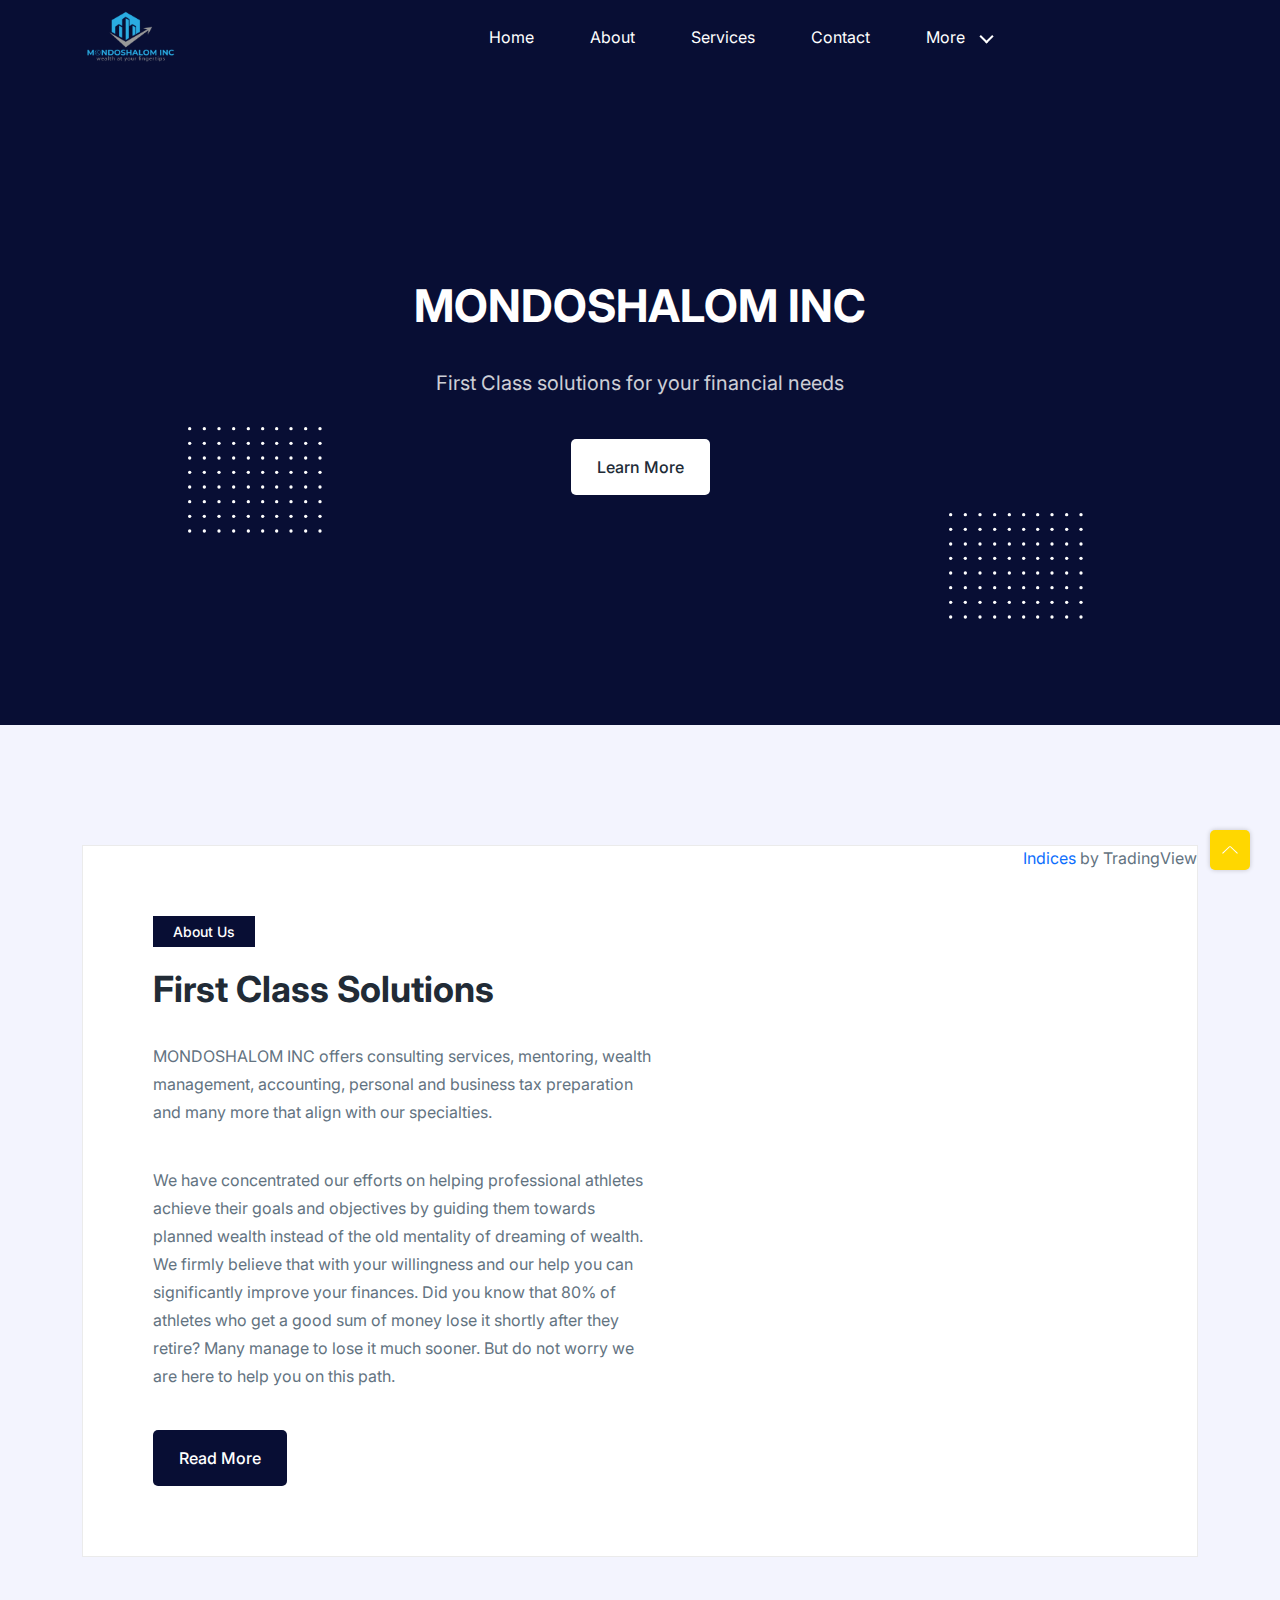
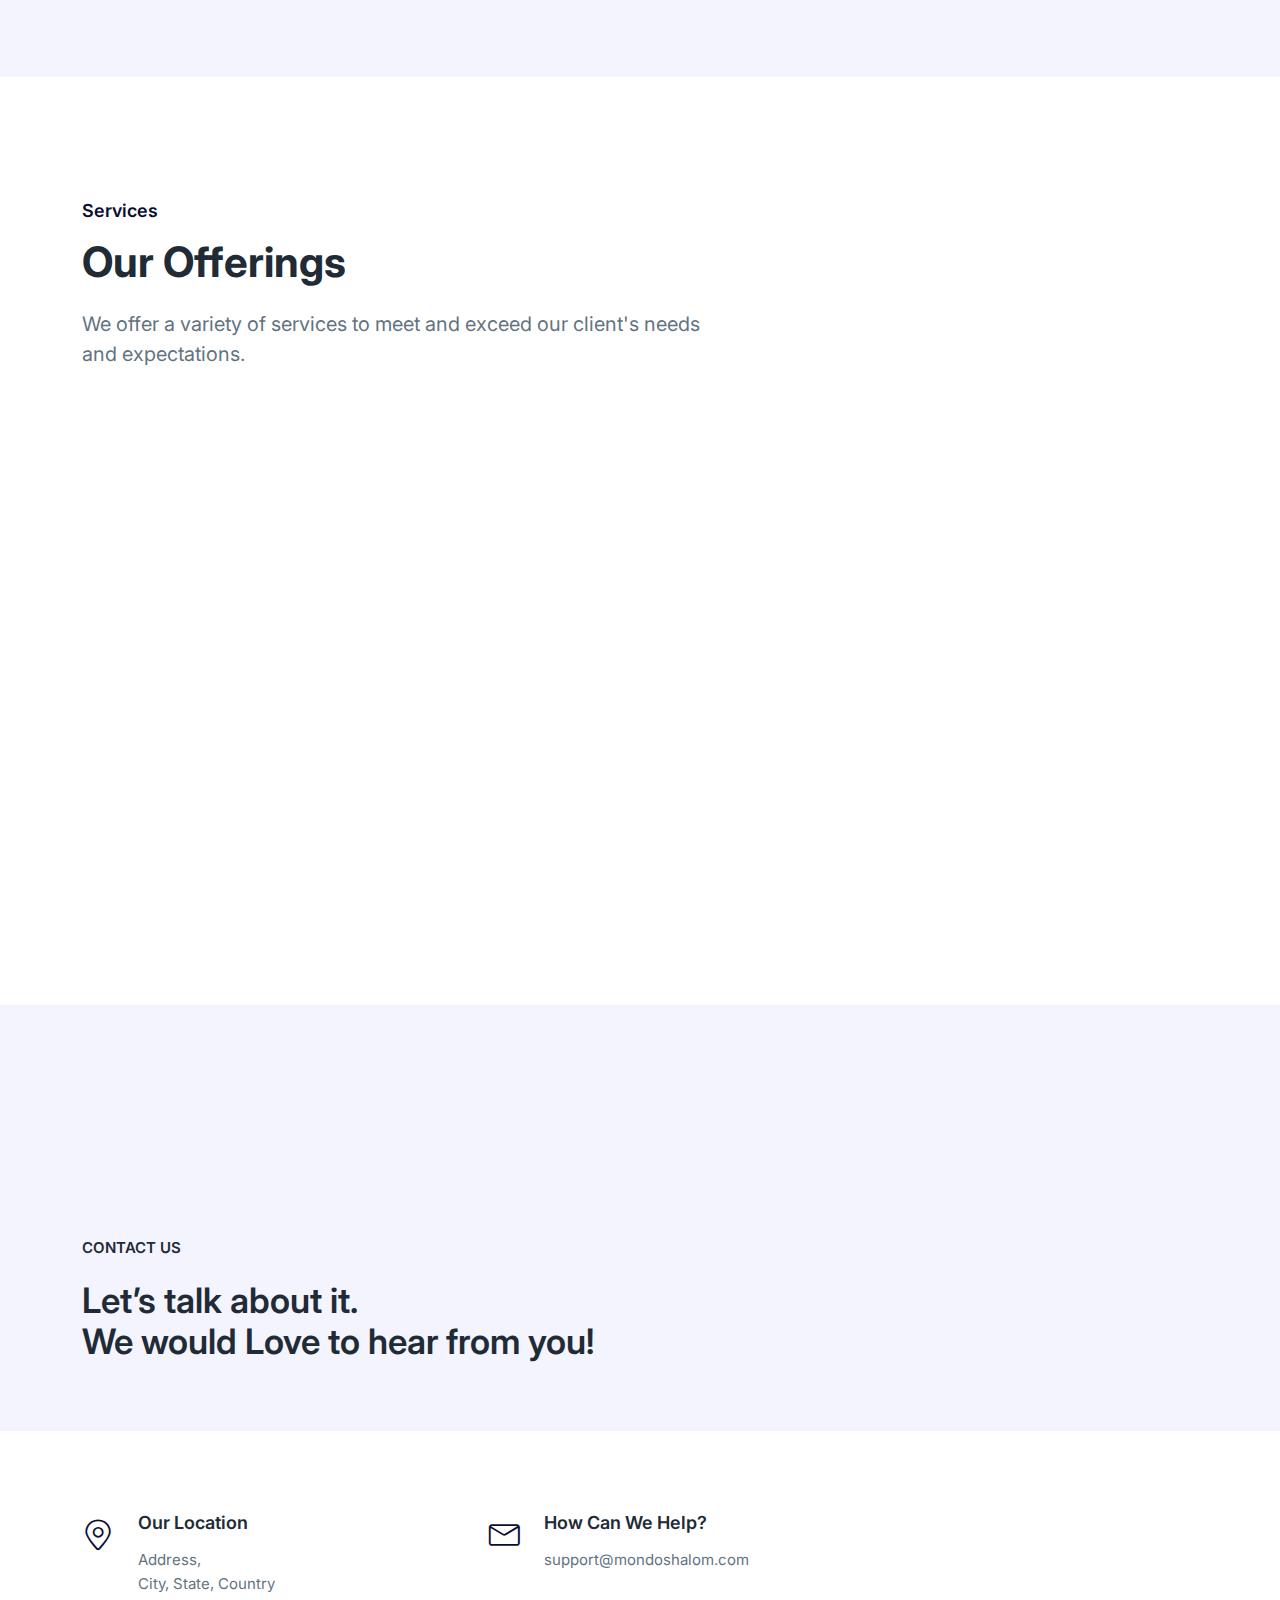
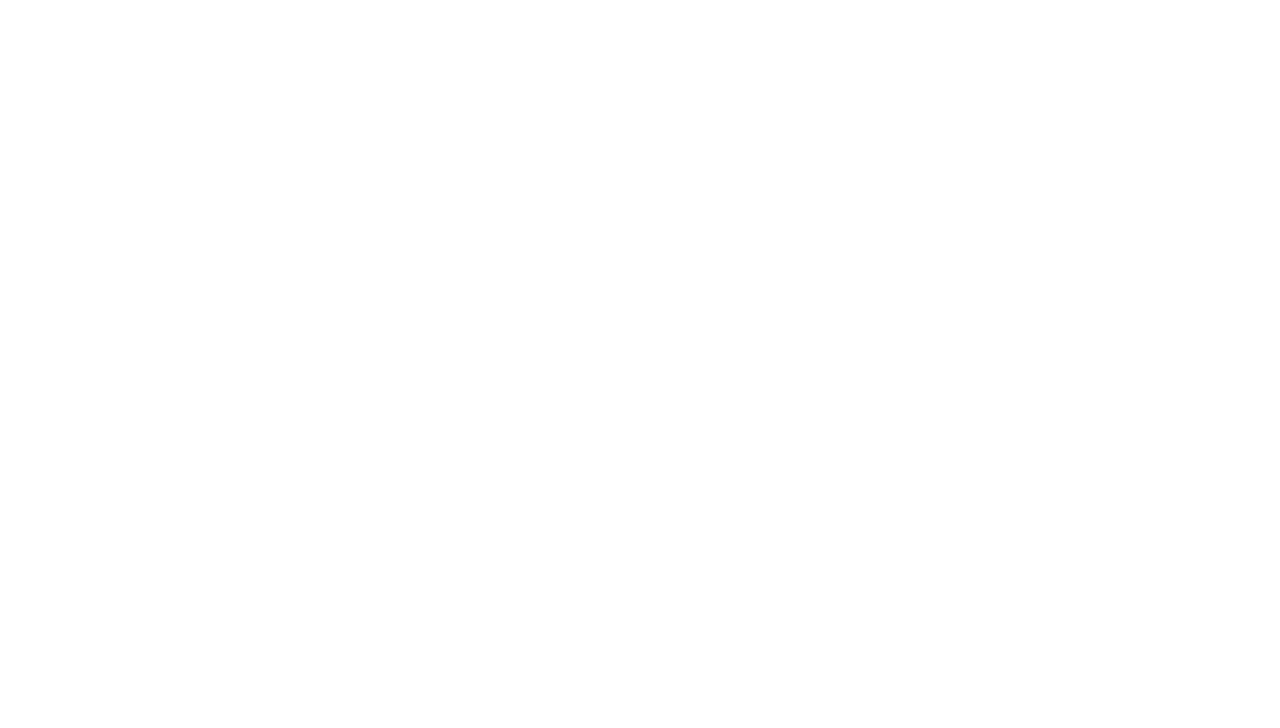
==== commit c6da04cb: "Add email" ====
--- a/index.html
+++ b/index.html
@@ -694,8 +694,7 @@
                   </div>
                   <div class="ud-info-meta">
                     <h5>How Can We Help?</h5>
-                    <p>info@mondoshalom.com</p>
-                    <p>contact@mondoshalom.com</p>
+                    <p>support@mondoshalom.com</p>
                   </div>
                 </div>
               </div>
@@ -777,23 +776,13 @@
                 </p>
                 <ul class="ud-widget-socials">
                   <li>
-                    <a href="#">
-                      <i class="lni lni-facebook-filled"></i>
-                    </a>
-                  </li>
-                  <li>
-                    <a href="#">
-                      <i class="lni lni-twitter-filled"></i>
-                    </a>
-                  </li>
-                  <li>
-                    <a href="#">
+                    <a href="https://www.instagram.com/mondoshalom/">
                       <i class="lni lni-instagram-filled"></i>
                     </a>
                   </li>
                   <li>
-                    <a href="#">
-                      <i class="lni lni-linkedin-original"></i>
+                    <a href="https://www.instagram.com/josepujols23/">
+                      <i class="lni lni-instagram-filled"></i>
                     </a>
                   </li>
                 </ul>
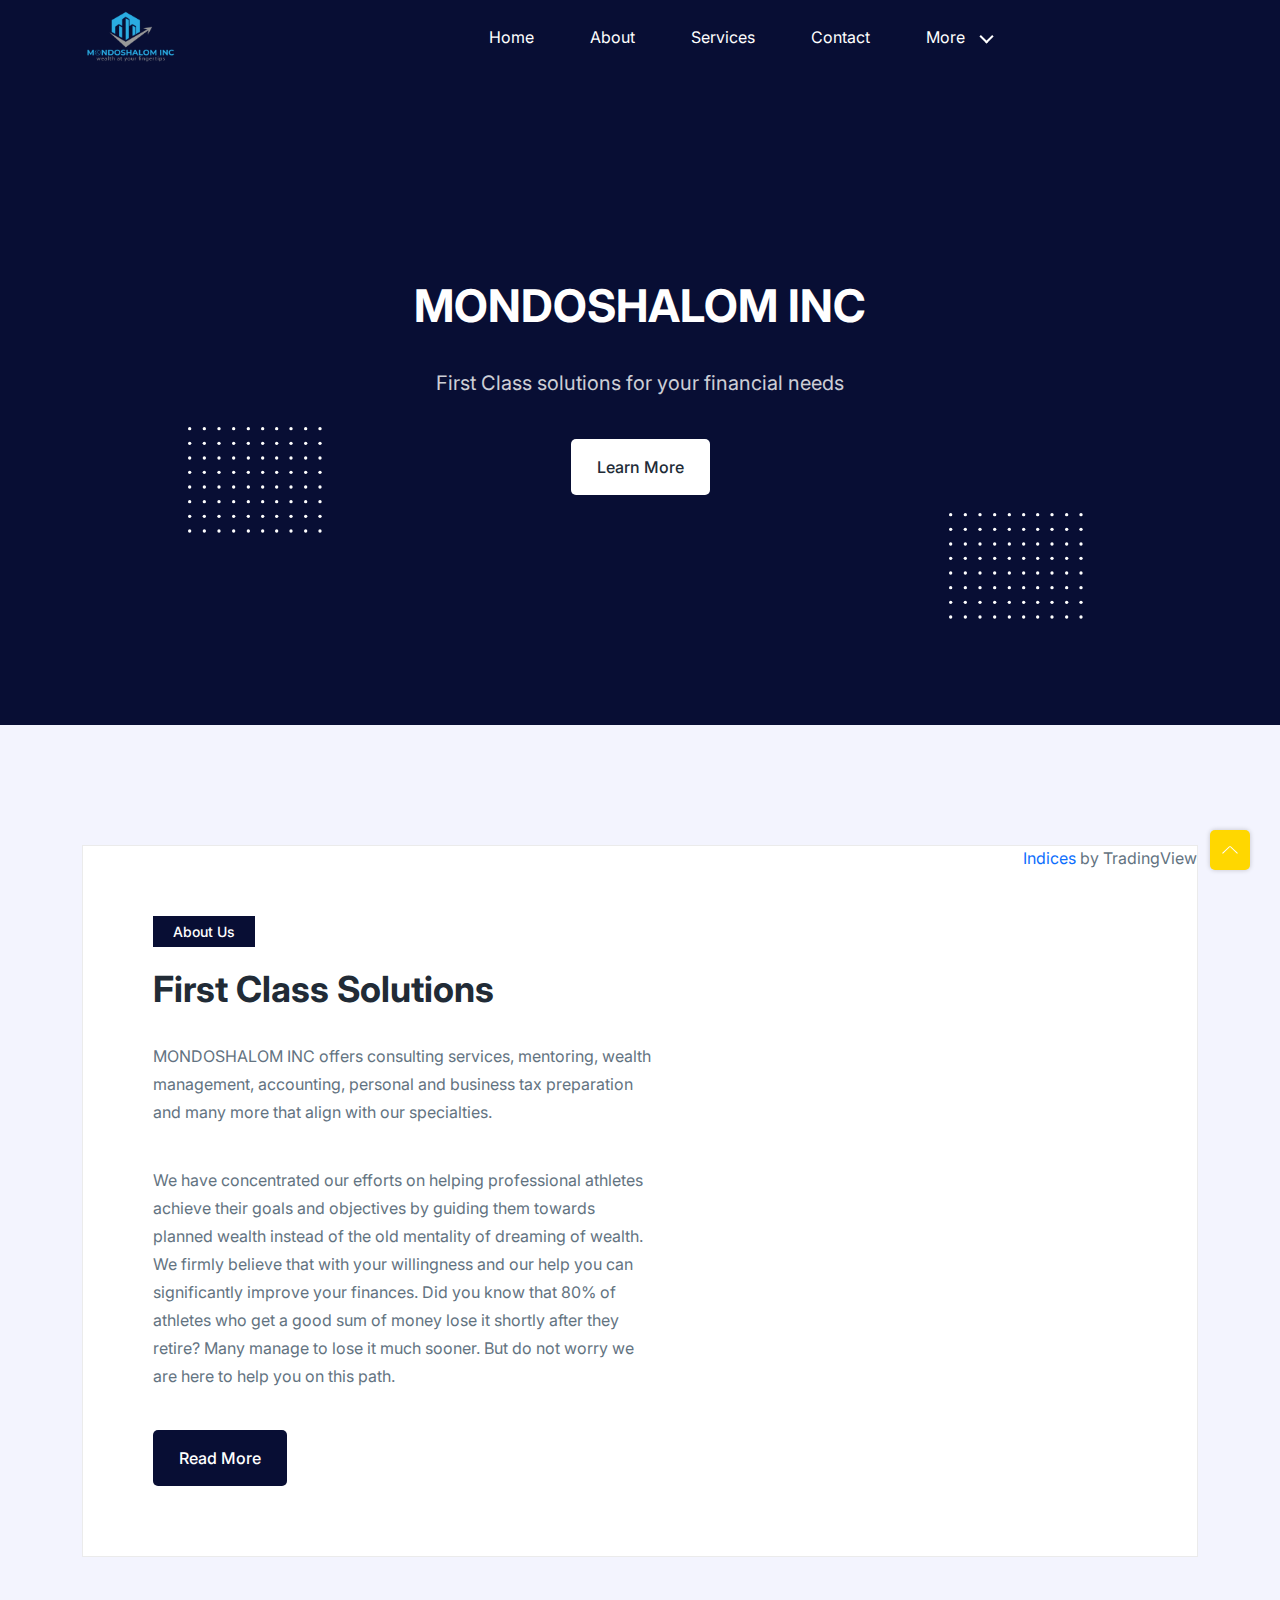
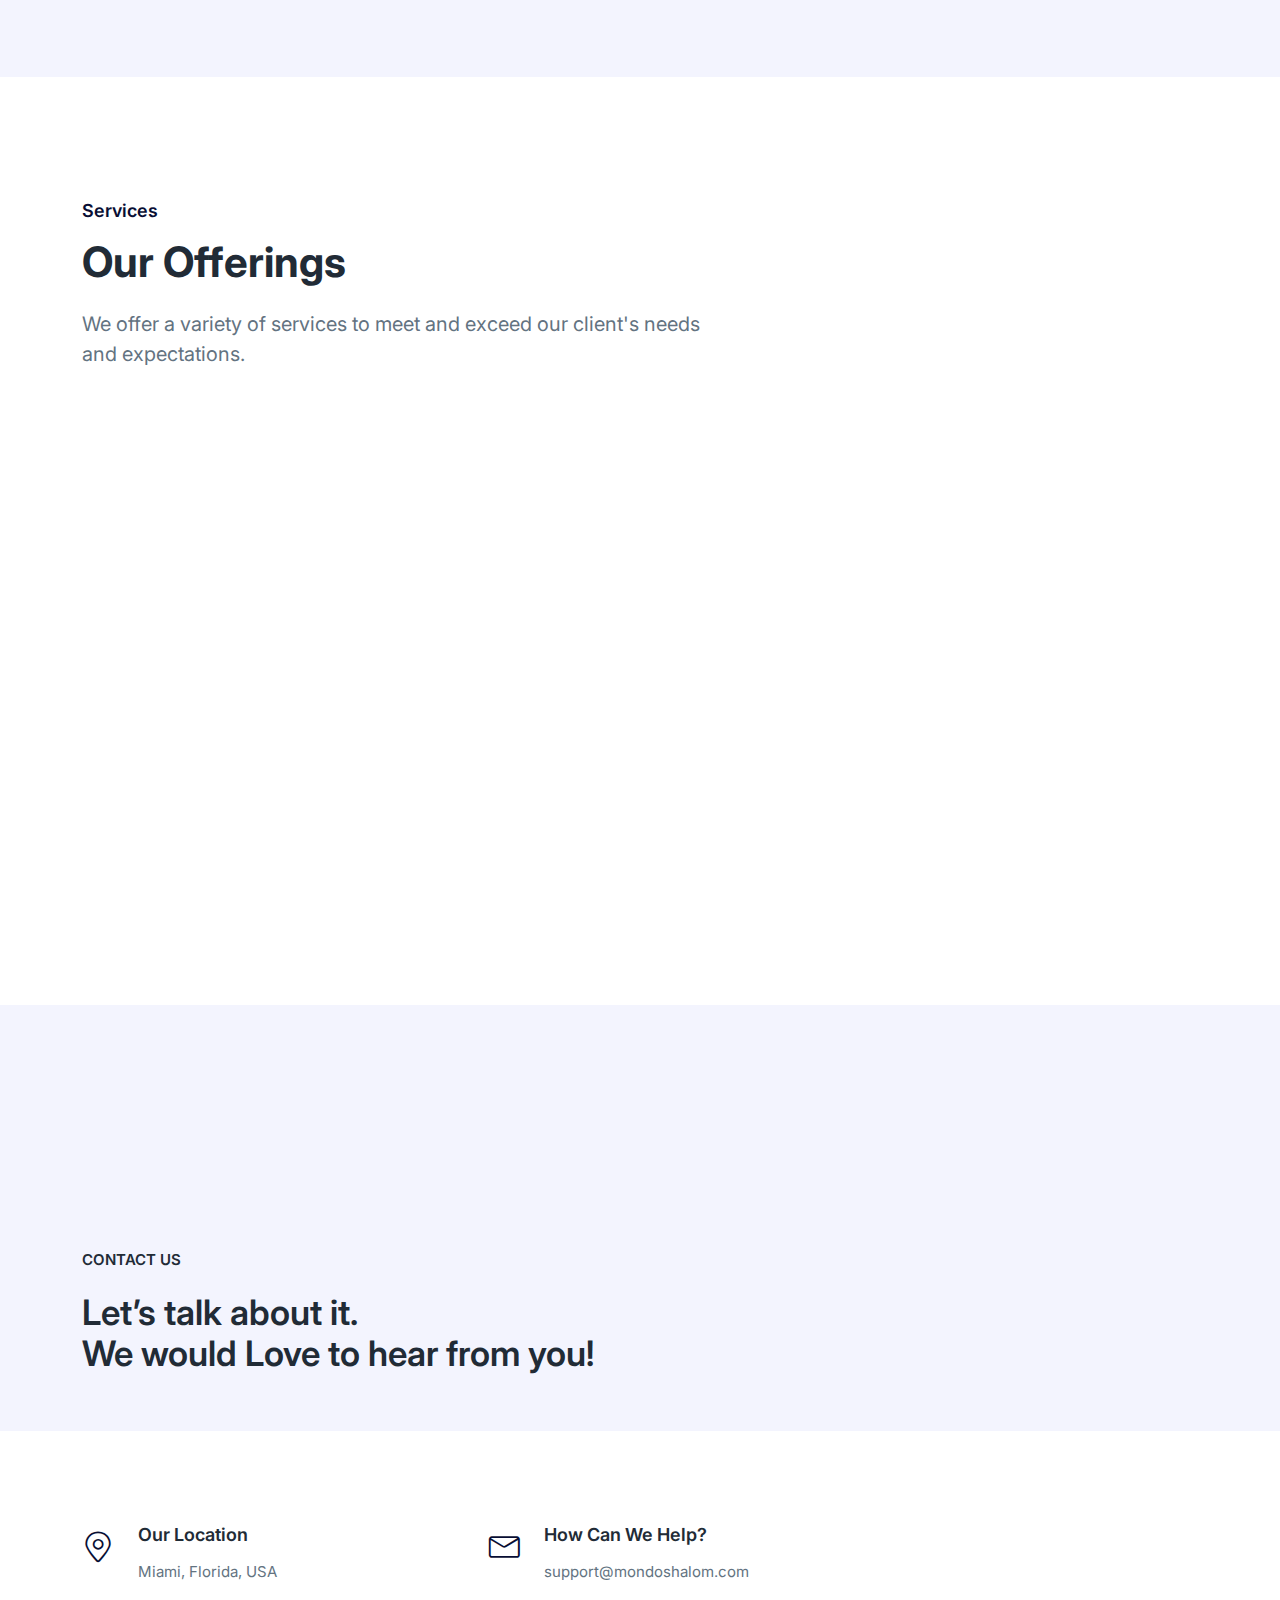
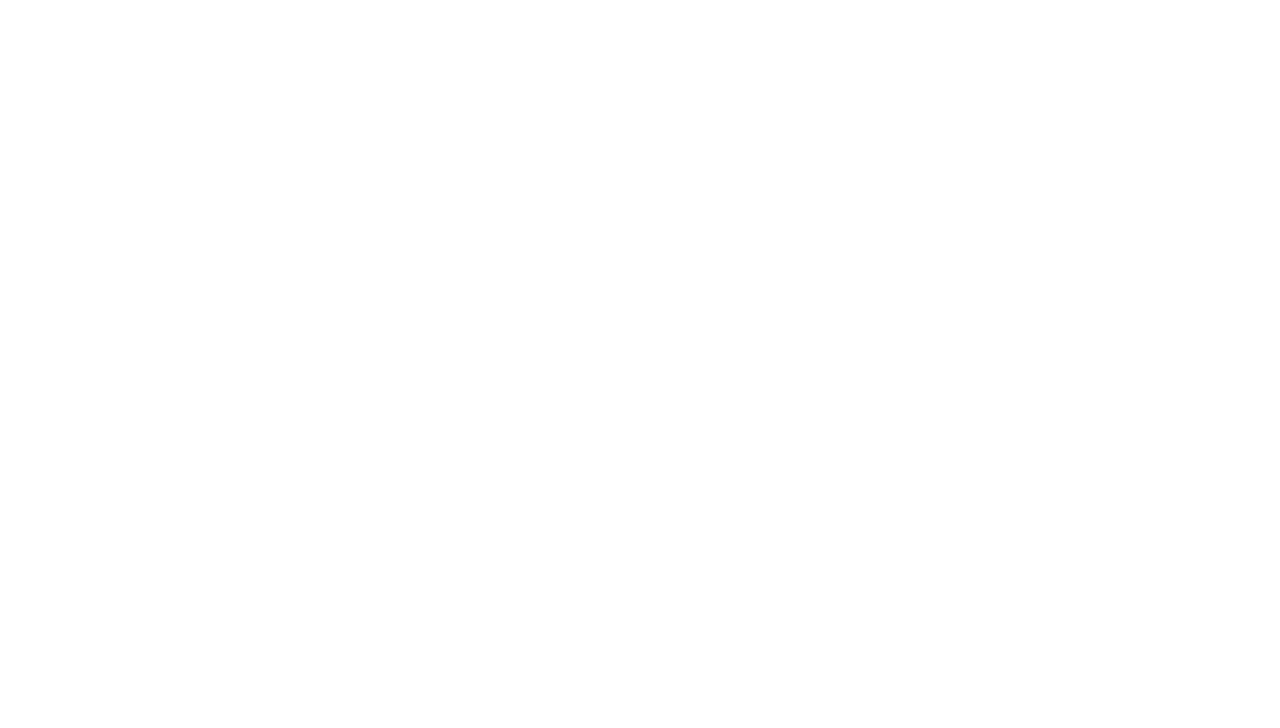
==== commit c6071ada: "Update location" ====
--- a/index.html
+++ b/index.html
@@ -685,7 +685,7 @@
                   </div>
                   <div class="ud-info-meta">
                     <h5>Our Location</h5>
-                    <p>Address,</br> City, State, Country</p>
+                    <p>Miami, Florida, USA</p>
                   </div>
                 </div>
                 <div class="ud-single-info">
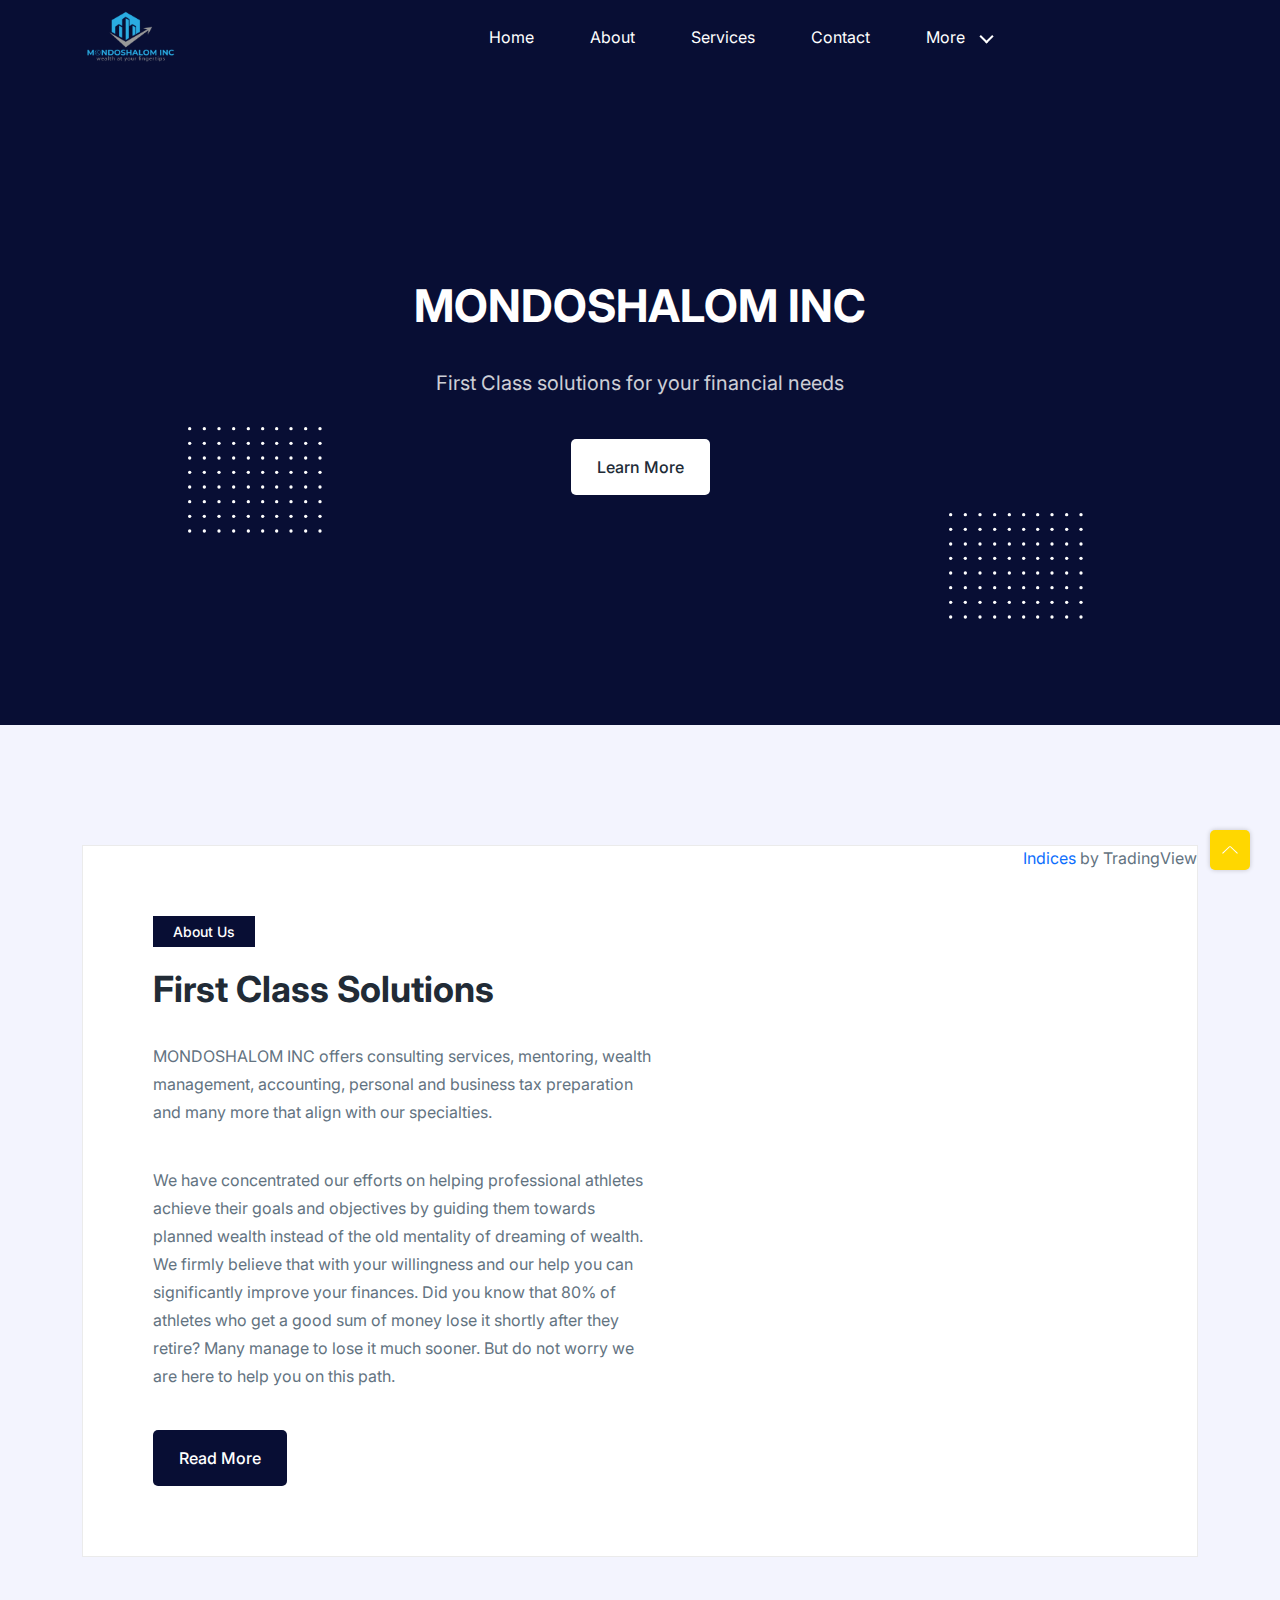
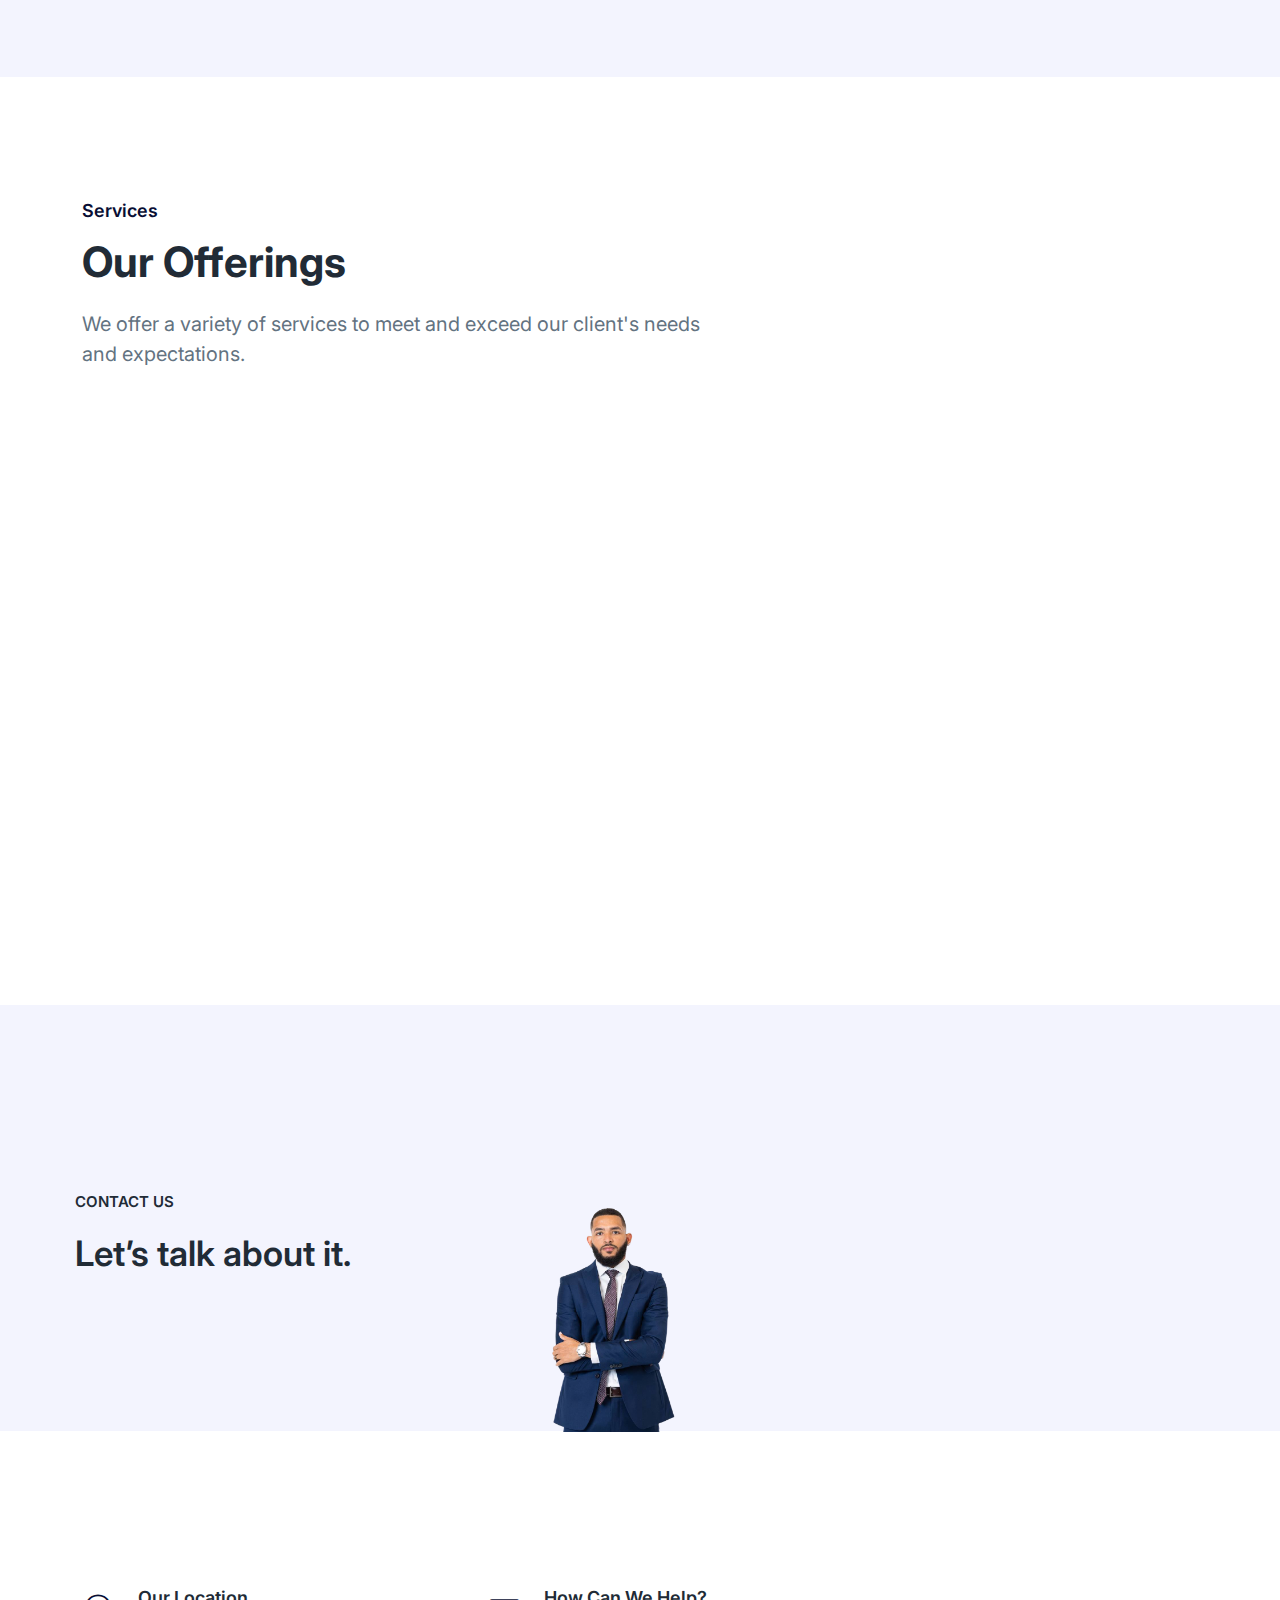
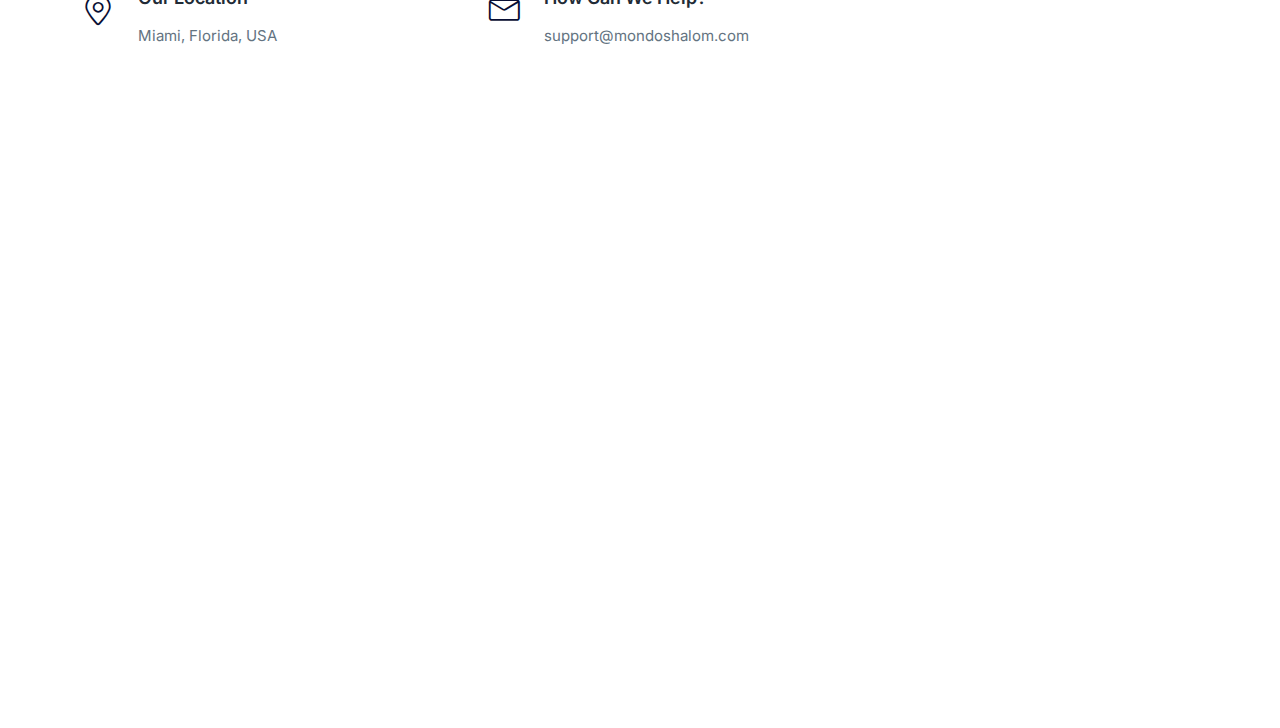
==== commit 413f317e: "Add image to contact" ====
--- a/index.html
+++ b/index.html
@@ -39,6 +39,14 @@
 
     <!-- ==== CoinMarketCap ==== -->
     <script type="text/javascript" src="https://files.coinmarketcap.com/static/widget/coinMarquee.js"></script>
+
+    <style>
+      .column {
+        float: left;
+        width: 50%;
+        padding: 5px;
+      }
+    </style>
   </head>
   <body>
     <!-- ====== Header Start ====== -->
@@ -672,11 +680,17 @@
           <div class="col-xl-8 col-lg-7">
             <div class="ud-contact-content-wrapper">
               <div class="ud-contact-title">
-                <span>CONTACT US</span>
-                <h2>
-                  Let’s talk about it.<br />
-                  We would Love to hear from you!
-                </h2>
+                <div class="row">
+                  <div class="column">
+                    <span>CONTACT US</span>
+                    <h2>
+                      Let’s talk about it.<br />
+                    </h2>
+                  </div>
+                  <div class="column">
+                    <img src="assets/images/hero/hero-main.svg" alt="about-image" width="365px"/>
+                  </div>
+                </div>
               </div>
               <div class="ud-contact-info-wrapper">
                 <div class="ud-single-info">
